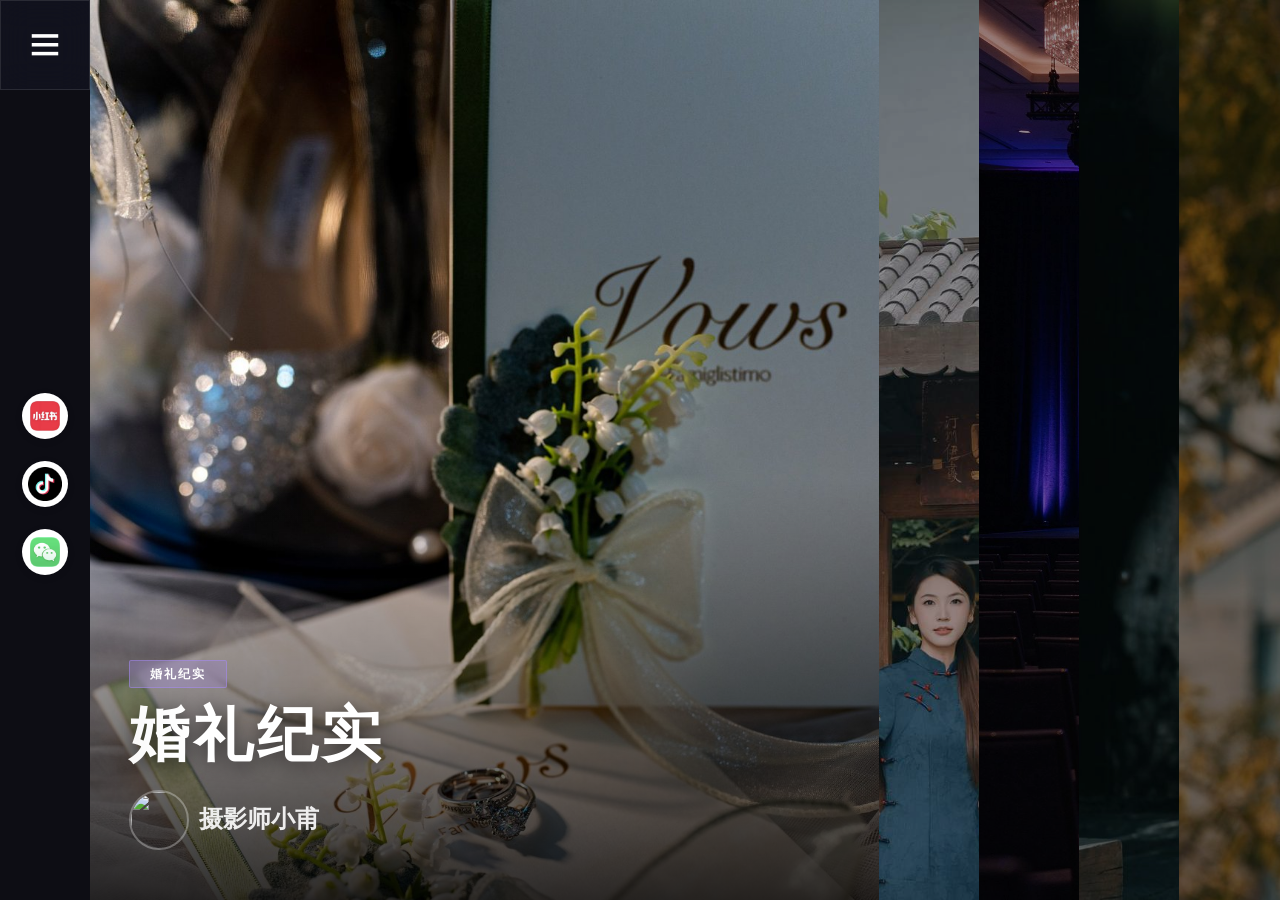
==== index.html @ 0cdf6287 "Add files via upload" ====
<!DOCTYPE html>
<html lang="zxx">
<head>
	<title>摄影师小甫 | 个人摄影作品集</title>
	<meta charset="UTF-8">
	<meta name="description" content="摄影师小甫的个人摄影作品集，专注会议、写真、跟拍、婚礼、亲子摄影。"">
	<meta name="keywords" content="photo, html">
	<meta name="viewport" content="width=device-width, initial-scale=1.0">
	<!-- Stylesheets -->
	<link rel="stylesheet" href="css/bootstrap.min.css"/>
	<link rel="stylesheet" href="css/font-awesome.min.css"/>
	<link rel="stylesheet" href="css/themify-icons.css"/>
	<link rel="stylesheet" href="css/accordion.css"/>
	<link rel="stylesheet" href="css/owl.carousel.min.css"/>

	<!-- Main Stylesheets -->
	<link rel="stylesheet" href="css/style.css"/>


	<!--[if lt IE 9]>
		<script src="https://oss.maxcdn.com/html5shiv/3.7.2/html5shiv.min.js"></script>
		<script src="https://oss.maxcdn.com/respond/1.4.2/respond.min.js"></script>
	<![endif]-->

	<!-- 深色毛玻璃主题 -->
	<style>
		html, body { background: #0d0d14 !important; }
		.hero-section::before {
			content: ''; position: absolute; inset: 0; z-index: 1;
			background: linear-gradient(180deg, rgba(13,13,20,0.3) 0%, rgba(13,13,20,0.55) 100%);
			pointer-events: none;
		}
		.pa-tag {
			background: rgba(167,139,250,0.25) !important;
			backdrop-filter: blur(10px);
			border: 1px solid rgba(167,139,250,0.5) !important;
			color: #fff !important;
			border-radius: 20px;
			padding: 6px 18px;
			letter-spacing: 2px;
		}
		.pa-text h2 { color: #fff !important; text-shadow: 0 4px 20px rgba(0,0,0,0.6); letter-spacing: 4px; }
		.pa-author img { border-radius: 50%; border: 2px solid rgba(255,255,255,0.3); }
		.pa-author h4 { color: rgba(255,255,255,0.9) !important; }
		.menu-switch { background: rgba(20,22,35,0.6) !important; backdrop-filter: blur(16px); border: 1px solid rgba(255,255,255,0.1); }
		.side-menu-wrapper { background: linear-gradient(160deg, rgba(20,22,38,0.95) 0%, rgba(15,15,28,0.98) 100%) !important; }
		.sm-header { background: rgba(255,255,255,0.04); border-bottom: 1px solid rgba(255,255,255,0.08); padding: 24px 30px; }
		.site-logo img { border-radius: 12px; box-shadow: 0 4px 20px rgba(167,139,250,0.3); }
		.menu-close { background: rgba(255,255,255,0.12) !important; color: #fff !important; border-radius: 50%; width: 44px !important; height: 44px !important; padding: 0 !important; display: flex !important; align-items: center !important; justify-content: center !important; line-height: 1 !important; font-size: 20px !important; flex-shrink: 0; } .menu-close i { line-height: 1; margin: 0; padding: 0; display: block; }
		.main-menu { padding: 30px 20px; }
		.main-menu ul li a { color: rgba(255,255,255,0.55) !important; font-size: 18px !important; letter-spacing: 3px; padding: 14px 20px; border-radius: 12px; transition: all 0.3s; display: block; }
		.main-menu ul li a:hover { color: #fff !important; background: rgba(167,139,250,0.12); padding-left: 28px; }
		.main-menu ul li a.active { color: #fff !important; background: linear-gradient(135deg, rgba(167,139,250,0.25), rgba(236,72,153,0.2)); border-left: 3px solid #a78bfa; }
		.sm-footer { background: rgba(255,255,255,0.03); border-top: 1px solid rgba(255,255,255,0.08); padding: 24px 30px; }
		.sm-socail a.cn-social { display: inline-flex; width: 48px; height: 48px; border-radius: 50%; background: rgba(255,255,255,0.08); align-items: center; justify-content: center; margin: 0 6px; transition: all 0.3s; border: 1px solid rgba(255,255,255,0.1); }
		.sm-socail a.cn-social:hover { background: rgba(167,139,250,0.3); transform: translateY(-3px); }
		.sm-socail a.cn-social img { width: 24px; height: 24px; border-radius: 0; }
		.copyright-text p { color: rgba(255,255,255,0.35) !important; font-size: 12px; }
		.copyright-text a { color: rgba(167,139,250,0.7) !important; }
	</style>
</head>
<body>
	<!-- Page Preloder -->
	<div id="preloder">
		<div class="loader"></div>
	</div>

	<!-- Offcanvas Menu Section -->
	<div class="menu-wrapper">
		<div class="menu-switch">
			<i class="ti-menu"></i>
		</div>
		<div class="menu-social-warp">
			<div class="menu-social">
				<a href="https://xhslink.cn/o/7Y6W8kexaiy" target="_blank" rel="noopener" class="cn-social" title="小红书"><img src="img/social/xiaohongshu.png" alt="小红书"></a>
				<a href="https://v.douyin.com/RfxnQZHQFzM/" target="_blank" rel="noopener" class="cn-social" title="抖音"><img src="img/social/douyin.png" alt="抖音"></a>
				<a href="javascript:void(0);" onclick="showWechat()" class="cn-social" title="微信"><img src="img/social/wechat.png" alt="微信"></a>
			</div>
		</div>
	</div>
	<div class="side-menu-wrapper">
		<div class="sm-header">
			<div class="menu-close">
				<i class="ti-arrow-left"></i>
			</div>
			<a href="index.html" class="site-logo"><span style="font-size:22px;font-weight:700;letter-spacing:3px;background:linear-gradient(135deg,#a78bfa,#ec4899);-webkit-background-clip:text;-webkit-text-fill-color:transparent;background-clip:text;">摄影师小甫</span></a>
		</div>
		<nav class="main-menu">
			<ul>
				<li><a href="index.html" class="active">首页</a></li>
				<li><a href="about.html">关于我</a></li>
				<li><a href="gallery.html">作品集</a></li>
				<li><a href="contact.html">联系我</a></li>
			</ul>
		</nav>
		<div class="sm-footer">
			<div class="sm-socail">
				<a href="https://xhslink.cn/o/7Y6W8kexaiy" target="_blank" rel="noopener" class="cn-social" title="小红书"><img src="img/social/xiaohongshu.png" alt="小红书"></a>
				<a href="https://v.douyin.com/RfxnQZHQFzM/" target="_blank" rel="noopener" class="cn-social" title="抖音"><img src="img/social/douyin.png" alt="抖音"></a>
				<a href="javascript:void(0);" onclick="showWechat()" class="cn-social" title="微信"><img src="img/social/wechat.png" alt="微信"></a>
			</div>
			<div class="copyright-text"><p><!-- Link back to Colorlib can't be removed. Template is licensed under CC BY 3.0. -->
  Copyright &copy;<script>document.write(new Date().getFullYear());</script> All rights reserved | This template is made with <i class="ti-heart" aria-hidden="true"></i> by <a href="https://colorlib.com" target="_blank">Colorlib</a>
  <!-- Link back to Colorlib can't be removed. Template is licensed under CC BY 3.0. --></p></div>
		</div>
	</div>
	<!-- Offcanvas Menu Section end -->

	<!-- Hero Section end -->
	<section class="hero-section">
		<div class="pana-accordion" id="accordion">
    		<div class="pana-accordion-wrap">
				<div class="pana-accordion-item set-bg" data-setbg="img/gallery/tlc-1.jpg">
					<div class="pa-text">
						<div class="pa-tag">婚礼纪实</div>
						<h2>婚礼纪实</h2>
						<div class="pa-author">
							<img src="img/gallery/author.jpg" alt="">
							<h4>摄影师小甫</h4>
						</div>
					</div>
				</div>
				<div class="pana-accordion-item set-bg" data-setbg="img/gallery/qp-1.jpg">
					<div class="pa-text">
						<div class="pa-tag">人像写真</div>
						<h2>人像写真</h2>
						<div class="pa-author">
							<img src="img/gallery/author.jpg" alt="">
							<h4>摄影师小甫</h4>
						</div>
					</div>
				</div>
				<div class="pana-accordion-item set-bg" data-setbg="img/gallery/meeting-1.jpg">
					<div class="pa-text">
						<div class="pa-tag">会议活动</div>
						<h2>会议活动</h2>
						<div class="pa-author">
							<img src="img/gallery/author.jpg" alt="">
							<h4>摄影师小甫</h4>
						</div>
					</div>
				</div>
				<div class="pana-accordion-item set-bg" data-setbg="img/gallery/qz-1.jpg">
					<div class="pa-text">
						<div class="pa-tag">亲子时光</div>
						<h2>亲子时光</h2>
						<div class="pa-author">
							<img src="img/gallery/author.jpg" alt="">
							<h4>摄影师小甫</h4>
						</div>
					</div>
				</div>
				<div class="pana-accordion-item set-bg" data-setbg="img/gallery/qj-1.jpg">
					<div class="pa-text">
						<div class="pa-tag">街拍纪实</div>
						<h2>街拍纪实</h2>
						<div class="pa-author">
							<img src="img/gallery/author.jpg" alt="">
							<h4>摄影师小甫</h4>
						</div>
					</div>
				</div>
	    	</div>
		</div>
		<div class="hero-slider-warp">
			<div class="hero-slider owl-carousel">
				<div class="hero-item set-bg" data-setbg="img/gallery/tlc-1.jpg">
					<div class="pa-text">
						<div class="pa-tag">婚礼纪实</div>
						<h2>婚礼纪实</h2>
						<div class="pa-author">
							<img src="img/gallery/author.jpg" alt="">
							<h4>摄影师小甫</h4>
						</div>
					</div>
				</div>
				<div class="hero-item set-bg" data-setbg="img/gallery/qp-1.jpg">
					<div class="pa-text">
						<div class="pa-tag">人像写真</div>
						<h2>人像写真</h2>
						<div class="pa-author">
							<img src="img/gallery/author.jpg" alt="">
							<h4>摄影师小甫</h4>
						</div>
					</div>
				</div>
				<div class="hero-item set-bg" data-setbg="img/gallery/meeting-1.jpg">
					<div class="pa-text">
						<div class="pa-tag">会议活动</div>
						<h2>会议活动</h2>
						<div class="pa-author">
							<img src="img/gallery/author.jpg" alt="">
							<h4>摄影师小甫</h4>
						</div>
					</div>
				</div>
				<div class="hero-item set-bg" data-setbg="img/gallery/qz-1.jpg">
					<div class="pa-text">
						<div class="pa-tag">亲子时光</div>
						<h2>亲子时光</h2>
						<div class="pa-author">
							<img src="img/gallery/author.jpg" alt="">
							<h4>摄影师小甫</h4>
						</div>
					</div>
				</div>
				<div class="hero-item set-bg" data-setbg="img/gallery/qj-1.jpg">
					<div class="pa-text">
						<div class="pa-tag">街拍纪实</div>
						<h2>街拍纪实</h2>
						<div class="pa-author">
							<img src="img/gallery/author.jpg" alt="">
							<h4>摄影师小甫</h4>
						</div>
					</div>
				</div>
			</div>
		</div>
	</section>
	<!-- Hero Section end -->

	<!--====== Javascripts & Jquery ======-->
	<script src="js/vendor/jquery-3.2.1.min.js"></script>
	<script src="js/bootstrap.min.js"></script>
	<script src="js/owl.carousel.min.js"></script>
	<script src="js/imagesloaded.pkgd.min.js"></script>
	<script src="js/isotope.pkgd.min.js"></script>
	<script src="js/jquery.nicescroll.min.js"></script>
	<script src="js/circle-progress.min.js"></script>
	<script src="js/pana-accordion.js"></script>
	<script src="js/main.js"></script>

	
<!-- 微信二维码弹窗 -->
<div class="wechat-modal" id="wechat-modal" onclick="hideWechat()">
	<div class="wechat-modal-box" onclick="event.stopPropagation()">
		<span class="wechat-close" onclick="hideWechat()">&times;</span>
		<img src="img/wechat-qr.jpg" alt="微信二维码">
		<p class="wechat-tip">扫一扫二维码，加我为好友</p>
	</div>
</div>
<script>
function showWechat(){ document.getElementById('wechat-modal').style.display = 'flex'; }
function hideWechat(){ document.getElementById('wechat-modal').style.display = 'none'; }
</script>
</body>
</html>
---- css/themify-icons.css ----
@font-face {
	font-family: 'themify';
	src:url('../fonts/themify.eot?-fvbane');
	src:url('../fonts/themify.eot?#iefix-fvbane') format('embedded-opentype'),
		url('../fonts/themify.woff?-fvbane') format('woff'),
		url('../fonts/themify.ttf?-fvbane') format('truetype'),
		url('../fonts/themify.svg?-fvbane#themify') format('svg');
	font-weight: normal;
	font-style: normal;
}

[class^="ti-"], [class*=" ti-"] {
	font-family: 'themify';
	speak: none;
	font-style: normal;
	font-weight: normal;
	font-variant: normal;
	text-transform: none;
	line-height: 1;

	/* Better Font Rendering =========== */
	-webkit-font-smoothing: antialiased;
	-moz-osx-font-smoothing: grayscale;
}

.ti-wand:before {
	content: "\e600";
}
.ti-volume:before {
	content: "\e601";
}
.ti-user:before {
	content: "\e602";
}
.ti-unlock:before {
	content: "\e603";
}
.ti-unlink:before {
	content: "\e604";
}
.ti-trash:before {
	content: "\e605";
}
.ti-thought:before {
	content: "\e606";
}
.ti-target:before {
	content: "\e607";
}
.ti-tag:before {
	content: "\e608";
}
.ti-tablet:before {
	content: "\e609";
}
.ti-star:before {
	content: "\e60a";
}
.ti-spray:before {
	content: "\e60b";
}
.ti-signal:before {
	content: "\e60c";
}
.ti-shopping-cart:before {
	content: "\e60d";
}
.ti-shopping-cart-full:before {
	content: "\e60e";
}
.ti-settings:before {
	content: "\e60f";
}
.ti-search:before {
	content: "\e610";
}
.ti-zoom-in:before {
	content: "\e611";
}
.ti-zoom-out:before {
	content: "\e612";
}
.ti-cut:before {
	content: "\e613";
}
.ti-ruler:before {
	content: "\e614";
}
.ti-ruler-pencil:before {
	content: "\e615";
}
.ti-ruler-alt:before {
	content: "\e616";
}
.ti-bookmark:before {
	content: "\e617";
}
.ti-bookmark-alt:before {
	content: "\e618";
}
.ti-reload:before {
	content: "\e619";
}
.ti-plus:before {
	content: "\e61a";
}
.ti-pin:before {
	content: "\e61b";
}
.ti-pencil:before {
	content: "\e61c";
}
.ti-pencil-alt:before {
	content: "\e61d";
}
.ti-paint-roller:before {
	content: "\e61e";
}
.ti-paint-bucket:before {
	content: "\e61f";
}
.ti-na:before {
	content: "\e620";
}
.ti-mobile:before {
	content: "\e621";
}
.ti-minus:before {
	content: "\e622";
}
.ti-medall:before {
	content: "\e623";
}
.ti-medall-alt:before {
	content: "\e624";
}
.ti-marker:before {
	content: "\e625";
}
.ti-marker-alt:before {
	content: "\e626";
}
.ti-arrow-up:before {
	content: "\e627";
}
.ti-arrow-right:before {
	content: "\e628";
}
.ti-arrow-left:before {
	content: "\e629";
}
.ti-arrow-down:before {
	content: "\e62a";
}
.ti-lock:before {
	content: "\e62b";
}
.ti-location-arrow:before {
	content: "\e62c";
}
.ti-link:before {
	content: "\e62d";
}
.ti-layout:before {
	content: "\e62e";
}
.ti-layers:before {
	content: "\e62f";
}
.ti-layers-alt:before {
	content: "\e630";
}
.ti-key:before {
	content: "\e631";
}
.ti-import:before {
	content: "\e632";
}
.ti-image:before {
	content: "\e633";
}
.ti-heart:before {
	content: "\e634";
}
.ti-heart-broken:before {
	content: "\e635";
}
.ti-hand-stop:before {
	content: "\e636";
}
.ti-hand-open:before {
	content: "\e637";
}
.ti-hand-drag:before {
	content: "\e638";
}
.ti-folder:before {
	content: "\e639";
}
.ti-flag:before {
	content: "\e63a";
}
.ti-flag-alt:before {
	content: "\e63b";
}
.ti-flag-alt-2:before {
	content: "\e63c";
}
.ti-eye:before {
	content: "\e63d";
}
.ti-export:before {
	content: "\e63e";
}
.ti-exchange-vertical:before {
	content: "\e63f";
}
.ti-desktop:before {
	content: "\e640";
}
.ti-cup:before {
	content: "\e641";
}
.ti-crown:before {
	content: "\e642";
}
.ti-comments:before {
	content: "\e643";
}
.ti-comment:before {
	content: "\e644";
}
.ti-comment-alt:before {
	content: "\e645";
}
.ti-close:before {
	content: "\e646";
}
.ti-clip:before {
	content: "\e647";
}
.ti-angle-up:before {
	content: "\e648";
}
.ti-angle-right:before {
	content: "\e649";
}
.ti-angle-left:before {
	content: "\e64a";
}
.ti-angle-down:before {
	content: "\e64b";
}
.ti-check:before {
	content: "\e64c";
}
.ti-check-box:before {
	content: "\e64d";
}
.ti-camera:before {
	content: "\e64e";
}
.ti-announcement:before {
	content: "\e64f";
}
.ti-brush:before {
	content: "\e650";
}
.ti-briefcase:before {
	content: "\e651";
}
.ti-bolt:before {
	content: "\e652";
}
.ti-bolt-alt:before {
	content: "\e653";
}
.ti-blackboard:before {
	content: "\e654";
}
.ti-bag:before {
	content: "\e655";
}
.ti-move:before {
	content: "\e656";
}
.ti-arrows-vertical:before {
	content: "\e657";
}
.ti-arrows-horizontal:before {
	content: "\e658";
}
.ti-fullscreen:before {
	content: "\e659";
}
.ti-arrow-top-right:before {
	content: "\e65a";
}
.ti-arrow-top-left:before {
	content: "\e65b";
}
.ti-arrow-circle-up:before {
	content: "\e65c";
}
.ti-arrow-circle-right:before {
	content: "\e65d";
}
.ti-arrow-circle-left:before {
	content: "\e65e";
}
.ti-arrow-circle-down:before {
	content: "\e65f";
}
.ti-angle-double-up:before {
	content: "\e660";
}
.ti-angle-double-right:before {
	content: "\e661";
}
.ti-angle-double-left:before {
	content: "\e662";
}
.ti-angle-double-down:before {
	content: "\e663";
}
.ti-zip:before {
	content: "\e664";
}
.ti-world:before {
	content: "\e665";
}
.ti-wheelchair:before {
	content: "\e666";
}
.ti-view-list:before {
	content: "\e667";
}
.ti-view-list-alt:before {
	content: "\e668";
}
.ti-view-grid:before {
	content: "\e669";
}
.ti-uppercase:before {
	content: "\e66a";
}
.ti-upload:before {
	content: "\e66b";
}
.ti-underline:before {
	content: "\e66c";
}
.ti-truck:before {
	content: "\e66d";
}
.ti-timer:before {
	content: "\e66e";
}
.ti-ticket:before {
	content: "\e66f";
}
.ti-thumb-up:before {
	content: "\e670";
}
.ti-thumb-down:before {
	content: "\e671";
}
.ti-text:before {
	content: "\e672";
}
.ti-stats-up:before {
	content: "\e673";
}
.ti-stats-down:before {
	content: "\e674";
}
.ti-split-v:before {
	content: "\e675";
}
.ti-split-h:before {
	content: "\e676";
}
.ti-smallcap:before {
	content: "\e677";
}
.ti-shine:before {
	content: "\e678";
}
.ti-shift-right:before {
	content: "\e679";
}
.ti-shift-left:before {
	content: "\e67a";
}
.ti-shield:before {
	content: "\e67b";
}
.ti-notepad:before {
	content: "\e67c";
}
.ti-server:before {
	content: "\e67d";
}
.ti-quote-right:before {
	content: "\e67e";
}
.ti-quote-left:before {
	content: "\e67f";
}
.ti-pulse:before {
	content: "\e680";
}
.ti-printer:before {
	content: "\e681";
}
.ti-power-off:before {
	content: "\e682";
}
.ti-plug:before {
	content: "\e683";
}
.ti-pie-chart:before {
	content: "\e684";
}
.ti-paragraph:before {
	content: "\e685";
}
.ti-panel:before {
	content: "\e686";
}
.ti-package:before {
	content: "\e687";
}
.ti-music:before {
	content: "\e688";
}
.ti-music-alt:before {
	content: "\e689";
}
.ti-mouse:before {
	content: "\e68a";
}
.ti-mouse-alt:before {
	content: "\e68b";
}
.ti-money:before {
	content: "\e68c";
}
.ti-microphone:before {
	content: "\e68d";
}
.ti-menu:before {
	content: "\e68e";
}
.ti-menu-alt:before {
	content: "\e68f";
}
.ti-map:before {
	content: "\e690";
}
.ti-map-alt:before {
	content: "\e691";
}
.ti-loop:before {
	content: "\e692";
}
.ti-location-pin:before {
	content: "\e693";
}
.ti-list:before {
	content: "\e694";
}
.ti-light-bulb:before {
	content: "\e695";
}
.ti-Italic:before {
	content: "\e696";
}
.ti-info:before {
	content: "\e697";
}
.ti-infinite:before {
	content: "\e698";
}
.ti-id-badge:before {
	content: "\e699";
}
.ti-hummer:before {
	content: "\e69a";
}
.ti-home:before {
	content: "\e69b";
}
.ti-help:before {
	content: "\e69c";
}
.ti-headphone:before {
	content: "\e69d";
}
.ti-harddrives:before {
	content: "\e69e";
}
.ti-harddrive:before {
	content: "\e69f";
}
.ti-gift:before {
	content: "\e6a0";
}
.ti-game:before {
	content: "\e6a1";
}
.ti-filter:before {
	content: "\e6a2";
}
.ti-files:before {
	content: "\e6a3";
}
.ti-file:before {
	content: "\e6a4";
}
.ti-eraser:before {
	content: "\e6a5";
}
.ti-envelope:before {
	content: "\e6a6";
}
.ti-download:before {
	content: "\e6a7";
}
.ti-direction:before {
	content: "\e6a8";
}
.ti-direction-alt:before {
	content: "\e6a9";
}
.ti-dashboard:before {
	content: "\e6aa";
}
.ti-control-stop:before {
	content: "\e6ab";
}
.ti-control-shuffle:before {
	content: "\e6ac";
}
.ti-control-play:before {
	content: "\e6ad";
}
.ti-control-pause:before {
	content: "\e6ae";
}
.ti-control-forward:before {
	content: "\e6af";
}
.ti-control-backward:before {
	content: "\e6b0";
}
.ti-cloud:before {
	content: "\e6b1";
}
.ti-cloud-up:before {
	content: "\e6b2";
}
.ti-cloud-down:before {
	content: "\e6b3";
}
.ti-clipboard:before {
	content: "\e6b4";
}
.ti-car:before {
	content: "\e6b5";
}
.ti-calendar:before {
	content: "\e6b6";
}
.ti-book:before {
	content: "\e6b7";
}
.ti-bell:before {
	content: "\e6b8";
}
.ti-basketball:before {
	content: "\e6b9";
}
.ti-bar-chart:before {
	content: "\e6ba";
}
.ti-bar-chart-alt:before {
	content: "\e6bb";
}
.ti-back-right:before {
	content: "\e6bc";
}
.ti-back-left:before {
	content: "\e6bd";
}
.ti-arrows-corner:before {
	content: "\e6be";
}
.ti-archive:before {
	content: "\e6bf";
}
.ti-anchor:before {
	content: "\e6c0";
}
.ti-align-right:before {
	content: "\e6c1";
}
.ti-align-left:before {
	content: "\e6c2";
}
.ti-align-justify:before {
	content: "\e6c3";
}
.ti-align-center:before {
	content: "\e6c4";
}
.ti-alert:before {
	content: "\e6c5";
}
.ti-alarm-clock:before {
	content: "\e6c6";
}
.ti-agenda:before {
	content: "\e6c7";
}
.ti-write:before {
	content: "\e6c8";
}
.ti-window:before {
	content: "\e6c9";
}
.ti-widgetized:before {
	content: "\e6ca";
}
.ti-widget:before {
	content: "\e6cb";
}
.ti-widget-alt:before {
	content: "\e6cc";
}
.ti-wallet:before {
	content: "\e6cd";
}
.ti-video-clapper:before {
	content: "\e6ce";
}
.ti-video-camera:before {
	content: "\e6cf";
}
.ti-vector:before {
	content: "\e6d0";
}
.ti-themify-logo:before {
	content: "\e6d1";
}
.ti-themify-favicon:before {
	content: "\e6d2";
}
.ti-themify-favicon-alt:before {
	content: "\e6d3";
}
.ti-support:before {
	content: "\e6d4";
}
.ti-stamp:before {
	content: "\e6d5";
}
.ti-split-v-alt:before {
	content: "\e6d6";
}
.ti-slice:before {
	content: "\e6d7";
}
.ti-shortcode:before {
	content: "\e6d8";
}
.ti-shift-right-alt:before {
	content: "\e6d9";
}
.ti-shift-left-alt:before {
	content: "\e6da";
}
.ti-ruler-alt-2:before {
	content: "\e6db";
}
.ti-receipt:before {
	content: "\e6dc";
}
.ti-pin2:before {
	content: "\e6dd";
}
.ti-pin-alt:before {
	content: "\e6de";
}
.ti-pencil-alt2:before {
	content: "\e6df";
}
.ti-palette:before {
	content: "\e6e0";
}
.ti-more:before {
	content: "\e6e1";
}
.ti-more-alt:before {
	content: "\e6e2";
}
.ti-microphone-alt:before {
	content: "\e6e3";
}
.ti-magnet:before {
	content: "\e6e4";
}
.ti-line-double:before {
	content: "\e6e5";
}
.ti-line-dotted:before {
	content: "\e6e6";
}
.ti-line-dashed:before {
	content: "\e6e7";
}
.ti-layout-width-full:before {
	content: "\e6e8";
}
.ti-layout-width-default:before {
	content: "\e6e9";
}
.ti-layout-width-default-alt:before {
	content: "\e6ea";
}
.ti-layout-tab:before {
	content: "\e6eb";
}
.ti-layout-tab-window:before {
	content: "\e6ec";
}
.ti-layout-tab-v:before {
	content: "\e6ed";
}
.ti-layout-tab-min:before {
	content: "\e6ee";
}
.ti-layout-slider:before {
	content: "\e6ef";
}
.ti-layout-slider-alt:before {
	content: "\e6f0";
}
.ti-layout-sidebar-right:before {
	content: "\e6f1";
}
.ti-layout-sidebar-none:before {
	content: "\e6f2";
}
.ti-layout-sidebar-left:before {
	content: "\e6f3";
}
.ti-layout-placeholder:before {
	content: "\e6f4";
}
.ti-layout-menu:before {
	content: "\e6f5";
}
.ti-layout-menu-v:before {
	content: "\e6f6";
}
.ti-layout-menu-separated:before {
	content: "\e6f7";
}
.ti-layout-menu-full:before {
	content: "\e6f8";
}
.ti-layout-media-right-alt:before {
	content: "\e6f9";
}
.ti-layout-media-right:before {
	content: "\e6fa";
}
.ti-layout-media-overlay:before {
	content: "\e6fb";
}
.ti-layout-media-overlay-alt:before {
	content: "\e6fc";
}
.ti-layout-media-overlay-alt-2:before {
	content: "\e6fd";
}
.ti-layout-media-left-alt:before {
	content: "\e6fe";
}
.ti-layout-media-left:before {
	content: "\e6ff";
}
.ti-layout-media-center-alt:before {
	content: "\e700";
}
.ti-layout-media-center:before {
	content: "\e701";
}
.ti-layout-list-thumb:before {
	content: "\e702";
}
.ti-layout-list-thumb-alt:before {
	content: "\e703";
}
.ti-layout-list-post:before {
	content: "\e704";
}
.ti-layout-list-large-image:before {
	content: "\e705";
}
.ti-layout-line-solid:before {
	content: "\e706";
}
.ti-layout-grid4:before {
	content: "\e707";
}
.ti-layout-grid3:before {
	content: "\e708";
}
.ti-layout-grid2:before {
	content: "\e709";
}
.ti-layout-grid2-thumb:before {
	content: "\e70a";
}
.ti-layout-cta-right:before {
	content: "\e70b";
}
.ti-layout-cta-left:before {
	content: "\e70c";
}
.ti-layout-cta-center:before {
	content: "\e70d";
}
.ti-layout-cta-btn-right:before {
	content: "\e70e";
}
.ti-layout-cta-btn-left:before {
	content: "\e70f";
}
.ti-layout-column4:before {
	content: "\e710";
}
.ti-layout-column3:before {
	content: "\e711";
}
.ti-layout-column2:before {
	content: "\e712";
}
.ti-layout-accordion-separated:before {
	content: "\e713";
}
.ti-layout-accordion-merged:before {
	content: "\e714";
}
.ti-layout-accordion-list:before {
	content: "\e715";
}
.ti-ink-pen:before {
	content: "\e716";
}
.ti-info-alt:before {
	content: "\e717";
}
.ti-help-alt:before {
	content: "\e718";
}
.ti-headphone-alt:before {
	content: "\e719";
}
.ti-hand-point-up:before {
	content: "\e71a";
}
.ti-hand-point-right:before {
	content: "\e71b";
}
.ti-hand-point-left:before {
	content: "\e71c";
}
.ti-hand-point-down:before {
	content: "\e71d";
}
.ti-gallery:before {
	content: "\e71e";
}
.ti-face-smile:before {
	content: "\e71f";
}
.ti-face-sad:before {
	content: "\e720";
}
.ti-credit-card:before {
	content: "\e721";
}
.ti-control-skip-forward:before {
	content: "\e722";
}
.ti-control-skip-backward:before {
	content: "\e723";
}
.ti-control-record:before {
	content: "\e724";
}
.ti-control-eject:before {
	content: "\e725";
}
.ti-comments-smiley:before {
	content: "\e726";
}
.ti-brush-alt:before {
	content: "\e727";
}
.ti-youtube:before {
	content: "\e728";
}
.ti-vimeo:before {
	content: "\e729";
}
.ti-twitter:before {
	content: "\e72a";
}
.ti-time:before {
	content: "\e72b";
}
.ti-tumblr:before {
	content: "\e72c";
}
.ti-skype:before {
	content: "\e72d";
}
.ti-share:before {
	content: "\e72e";
}
.ti-share-alt:before {
	content: "\e72f";
}
.ti-rocket:before {
	content: "\e730";
}
.ti-pinterest:before {
	content: "\e731";
}
.ti-new-window:before {
	content: "\e732";
}
.ti-microsoft:before {
	content: "\e733";
}
.ti-list-ol:before {
	content: "\e734";
}
.ti-linkedin:before {
	content: "\e735";
}
.ti-layout-sidebar-2:before {
	content: "\e736";
}
.ti-layout-grid4-alt:before {
	content: "\e737";
}
.ti-layout-grid3-alt:before {
	content: "\e738";
}
.ti-layout-grid2-alt:before {
	content: "\e739";
}
.ti-layout-column4-alt:before {
	content: "\e73a";
}
.ti-layout-column3-alt:before {
	content: "\e73b";
}
.ti-layout-column2-alt:before {
	content: "\e73c";
}
.ti-instagram:before {
	content: "\e73d";
}
.ti-google:before {
	content: "\e73e";
}
.ti-github:before {
	content: "\e73f";
}
.ti-flickr:before {
	content: "\e740";
}
.ti-facebook:before {
	content: "\e741";
}
.ti-dropbox:before {
	content: "\e742";
}
.ti-dribbble:before {
	content: "\e743";
}
.ti-apple:before {
	content: "\e744";
}
.ti-android:before {
	content: "\e745";
}
.ti-save:before {
	content: "\e746";
}
.ti-save-alt:before {
	content: "\e747";
}
.ti-yahoo:before {
	content: "\e748";
}
.ti-wordpress:before {
	content: "\e749";
}
.ti-vimeo-alt:before {
	content: "\e74a";
}
.ti-twitter-alt:before {
	content: "\e74b";
}
.ti-tumblr-alt:before {
	content: "\e74c";
}
.ti-trello:before {
	content: "\e74d";
}
.ti-stack-overflow:before {
	content: "\e74e";
}
.ti-soundcloud:before {
	content: "\e74f";
}
.ti-sharethis:before {
	content: "\e750";
}
.ti-sharethis-alt:before {
	content: "\e751";
}
.ti-reddit:before {
	content: "\e752";
}
.ti-pinterest-alt:before {
	content: "\e753";
}
.ti-microsoft-alt:before {
	content: "\e754";
}
.ti-linux:before {
	content: "\e755";
}
.ti-jsfiddle:before {
	content: "\e756";
}
.ti-joomla:before {
	content: "\e757";
}
.ti-html5:before {
	content: "\e758";
}
.ti-flickr-alt:before {
	content: "\e759";
}
.ti-email:before {
	content: "\e75a";
}
.ti-drupal:before {
	content: "\e75b";
}
.ti-dropbox-alt:before {
	content: "\e75c";
}
.ti-css3:before {
	content: "\e75d";
}
.ti-rss:before {
	content: "\e75e";
}
.ti-rss-alt:before {
	content: "\e75f";
}
---- css/accordion.css ----
.pana-accordion {
	width: 100%;
	height: 100%;
	margin: 0 auto;
	position: relative;
	overflow: hidden
}

.pana-accordion .pana-accordion-wrap {
	margin-left: -1px;
	position: relative;
	width: 300%
}

.pana-accordion .pana-accordion-wrap .pana-accordion-item {
	width: 100%;
	height: 200px;
	overflow: hidden;
	float: left;
	position: absolute;
	left: 0;
	top: 0;
	background-position: top left -200px;
	transition: background-position 0.4s;
	
}
.pana-accordion .pana-accordion-wrap .pana-accordion-item.active {
	background-position: top center;
}

.pana-accordion .pana-accordion-wrap .pana-accordion-item .pana-accordion-mask {
	width: 100%;
	height: 100%;
	left: 0;
	top: 0;
	position: absolute;
	z-index: 10;
	background-color: #000;
	filter: alpha(opacity=40);
	-ms-filter: "progid:DXImageTransform.Microsoft.Alpha(Opacity=40)";
	-webkit-opacity: 0.4;
	-khtml-opacity: 0.4;
	-moz-opacity: 0.4;
	-ms-opacity: 0.4;
	-o-opacity: 0.4;
	opacity: 0.4
}

.pana-accordion .pana-accordion-wrap .pana-accordion-item.active .pana-accordion-mask {
	display: none
}
---- css/style.css ----
/* =================================
------------------------------------
  Tulen | Photography HTML Template
  Version: 1.0
 ------------------------------------
 ====================================*/

/*----------------------------------------*/
/* Template default CSS
/*----------------------------------------*/

@import url("https://fonts.googleapis.com/css?family=Montserrat:400,400i,500,500i,600,600i,700,700i&display=swap");


html,
body {
	height: 100%;
	font-family: "Montserrat", sans-serif;
	-webkit-font-smoothing: antialiased;
}

body {
	padding-left: 90px;
}

@media (max-width: 420px) {
	body {
		padding-left: 60px;
	}
}

h1,
h2,
h3,
h4,
h5,
h6 {
	margin: 0;
	color: #252525;
	font-weight: 600;
}

h1 {
	font-size: 70px;
}

h2 {
	font-size: 36px;
}

h3 {
	font-size: 30px;
}

h4 {
	font-size: 24px;
}

h5 {
	font-size: 18px;
}

h6 {
	font-size: 16px;
}

p {
	font-size: 15px;
	color: #636363;
	line-height: 1.8;
}

img {
	max-width: 100%;
}

input:focus,
select:focus,
button:focus,
textarea:focus {
	outline: none;
}

a:hover,
a:focus {
	text-decoration: none;
	outline: none;
}

ul,
ol {
	padding: 0;
	margin: 0;
}

@media (min-width: 1200px) {
	.container {
		max-width: 1200px;
	}
}

/*---------------------
   Helper CSS
 -----------------------*/

.section-title {
	text-align: center;
	margin-bottom: 55px;
}

.section-title img {
	margin-bottom: 15px;
}

.section-title h2 {
	font-weight: 400;
	font-size: 38px;
	text-transform: uppercase;
}

.section-title p {
	padding-top: 15px;
	margin-bottom: 0;
}

.set-bg {
	background-repeat: no-repeat;
	background-size: cover;
	background-position: top center;
}

.spad {
	padding-top: 110px;
	padding-bottom: 105px;
}

.text-white h1,
.text-white h2,
.text-white h3,
.text-white h4,
.text-white h5,
.text-white h6,
.text-white p,
.text-white span,
.text-white li,
.text-white a {
	color: #fff;
}

/*---------------------
  Commom elements
-----------------------*/

.site-btn {
	display: inline-block;
	font-size: 16px;
	padding: 17px 25px;
	min-width: 170px;
	color: #fff;
	background: #2916e0;
	line-height: 1;
	letter-spacing: 1px;
	text-transform: uppercase;
	text-align: center;
	font-weight: 500;
	border: none;
	border-radius: 2px;
}

.site-btn i {
	font-size: 24px;
	position: relative;
	top: 5px;
	margin-left: 4px;
}

.site-btn:hover {
	color: #fff;
}

/* Preloder */

#preloder {
	position: fixed;
	width: 100%;
	height: 100%;
	top: 0;
	left: 0;
	z-index: 999999;
	background: #000;
}

.loader {
	width: 40px;
	height: 40px;
	position: absolute;
	top: 50%;
	left: 50%;
	margin-top: -13px;
	margin-left: -13px;
	border-radius: 60px;
	animation: loader 0.8s linear infinite;
	-webkit-animation: loader 0.8s linear infinite;
}

@keyframes loader {
	0% {
		-webkit-transform: rotate(0deg);
		transform: rotate(0deg);
		border: 4px solid #f44336;
		border-left-color: transparent;
	}
	50% {
		-webkit-transform: rotate(180deg);
		transform: rotate(180deg);
		border: 4px solid #673ab7;
		border-left-color: transparent;
	}
	100% {
		-webkit-transform: rotate(360deg);
		transform: rotate(360deg);
		border: 4px solid #f44336;
		border-left-color: transparent;
	}
}

@-webkit-keyframes loader {
	0% {
		-webkit-transform: rotate(0deg);
		border: 4px solid #f44336;
		border-left-color: transparent;
	}
	50% {
		-webkit-transform: rotate(180deg);
		border: 4px solid #673ab7;
		border-left-color: transparent;
	}
	100% {
		-webkit-transform: rotate(360deg);
		border: 4px solid #f44336;
		border-left-color: transparent;
	}
}

.menu-wrapper {
	position: fixed;
	width: 90px;
	height: 100%;
	left: 0;
	top: 0;
	-webkit-box-shadow: 14px 0px 103px rgba(0, 0, 0, 0.08);
	box-shadow: 14px 0px 103px rgba(0, 0, 0, 0.08);
	z-index: 999;
	-webkit-transition: 0.4s;
	-o-transition: 0.4s;
	transition: 0.4s;
}

@media (max-width: 420px) {
	.menu-wrapper {
		width: 60px;
	}
}

.menu-wrapper.hide-left {
	opacity: 0;
	left: -90px;
}

.menu-switch {
	width: 100%;
	height: 90px;
	padding-top: 23px;
	font-size: 30px;
	text-align: center;
	color: #fff;
	background: #0f0f0f;
	cursor: pointer;
}

.menu-social-warp {
	height: calc(100% - 90px);
	display: -webkit-box;
	display: -ms-flexbox;
	display: flex;
	-moz-justify-content: center;
	-ms-justify-content: center;
	-webkit-box-pack: center;
	justify-content: center;
	-ms-flex-pack: center;
	-moz-align-items: center;
	-ms-align-items: center;
	-webkit-box-align: center;
	-ms-flex-align: center;
	align-items: center;
}

.menu-social a {
	display: block;
	font-size: 18px;
	color: #252525;
	margin-bottom: 50px;
}

.menu-social a:last-child {
	margin-bottom: 0;
}

@media (max-width: 576px) {
	.menu-social a {
		margin-bottom: 30px;
	}
}

.side-menu-wrapper {
	position: fixed;
	width: 270px;
	height: 100%;
	left: -280px;
	top: 0;
	overflow-y: auto;
	-webkit-box-shadow: 14px 0px 103px rgba(0, 0, 0, 0.08);
	box-shadow: 14px 0px 103px rgba(0, 0, 0, 0.08);
	background-color: #fff;
	z-index: 9999;
	opacity: 0;
	filter: alpha(opacity=0);
	-webkit-transition: 0.3s;
	-o-transition: 0.3s;
	transition: 0.3s;
}

@media (max-width: 420px) {
	.side-menu-wrapper {
		width: 100%;
		left: -100%;
	}
}

.side-menu-wrapper.active {
	left: 0;
	opacity: 1;
	filter: alpha(opacity=100);
}

.side-menu-wrapper .sm-header {
	display: -webkit-box;
	display: -ms-flexbox;
	display: flex;
}

.menu-close {
	width: 90px;
	height: 90px;
	padding-top: 23px;
	font-size: 30px;
	text-align: center;
	color: #fff;
	background: #0f0f0f;
	cursor: pointer;
}

.site-logo {
	background: #2916e0;
	width: calc(100% - 90px);
	display: -webkit-box;
	display: -ms-flexbox;
	display: flex;
	-moz-justify-content: center;
	-ms-justify-content: center;
	-webkit-box-pack: center;
	justify-content: center;
	-ms-flex-pack: center;
	-moz-align-items: center;
	-ms-align-items: center;
	-webkit-box-align: center;
	-ms-flex-align: center;
	align-items: center;
}

.main-menu {
	height: calc(100% - 160px);
	display: -webkit-box;
	display: -ms-flexbox;
	display: flex;
	-moz-justify-content: center;
	-ms-justify-content: center;
	-webkit-box-pack: center;
	justify-content: center;
	-ms-flex-pack: center;
	-moz-align-items: center;
	-ms-align-items: center;
	-webkit-box-align: center;
	-ms-flex-align: center;
	align-items: center;
}

.main-menu ul {
	list-style: none;
	text-align: center;
}

.main-menu ul li {
	display: block;
	margin-bottom: 20px;
}

@media (max-height: 500px),
(max-width: 576px) {
	.main-menu ul li {
		margin-bottom: 5px;
	}
}

.main-menu ul li a {
	display: block;
	font-size: 30px;
	font-weight: 600;
	color: #b2b2b2;
	-webkit-transition: 0.3s;
	-o-transition: 0.3s;
	transition: 0.3s;
}

@media (max-height: 500px),
(max-width: 576px) {
	.main-menu ul li a {
		font-size: 20px;
	}
}

.main-menu ul li a:hover,
.main-menu ul li a.active {
	color: #2916e0;
}

.sm-footer {
	position: absolute;
	left: 0;
	bottom: 0;
	width: 100%;
	text-align: center;
	padding: 0 15px;
}

@media (max-height: 500px) {
	.sm-footer {
		position: relative;
		padding-top: 30px;
	}
}

.sm-footer .sm-socail a {
	display: inline-block;
	font-size: 18px;
	color: #b2b2b2;
	margin-right: 30px;
	margin-bottom: 10px;
}

.sm-footer .sm-socail a:last-child {
	margin-right: 0;
}

.copyright-text {
	font-size: 16px;
	font-weight: 500;
	color: #b2b2b2;
	padding-bottom: 40px;
}

@media (max-width: 420px) {
	.copyright-text {
		padding-bottom: 15px;
	}
}

.copyright-text i {
	color: #e21010;
}

.copyright-text a {
	color: #b2b2b2;
}

.copyright-text a:hover {
	color: #2916e0;
}

/*---------------------
   Hero section
 -----------------------*/

.hero-section {
	height: 100%;
}

@media only screen and (min-width: 576px) and (max-width: 767px),
(max-width: 576px) {
	.pana-accordion {
		display: none;
	}
}

.pana-accordion-item,
.hero-item {
	display: -webkit-box;
	display: -ms-flexbox;
	display: flex;
	-webkit-box-align: end;
	-ms-flex-align: end;
	align-items: flex-end;
	position: relative;
}

.pana-accordion-item .pa-text,
.hero-item .pa-text {
	padding-left: 40px;
	padding-bottom: 50px;
	position: relative;
	z-index: 5;
	opacity: 0;
	top: -50px;
}

.pana-accordion-item .pa-text .pa-tag,
.hero-item .pa-text .pa-tag {
	display: inline-block;
	padding: 4px 20px;
	margin-bottom: 10px;
	font-size: 12px;
	color: #2916e0;
	text-transform: uppercase;
	font-weight: 600;
	border-radius: 2px;
	background: #fff;
}

.pana-accordion-item .pa-text h2,
.hero-item .pa-text h2 {
	font-size: 60px;
	font-weight: 700;
	color: #fff;
	margin-bottom: 20px;
}

@media only screen and (min-width: 576px) and (max-width: 767px),
only screen and (min-width: 768px) and (max-width: 991px) {
	.pana-accordion-item .pa-text h2,
	.hero-item .pa-text h2 {
		font-size: 48px;
	}
}

@media (max-width: 576px) {
	.pana-accordion-item .pa-text h2,
	.hero-item .pa-text h2 {
		font-size: 36px;
	}
}

@media (max-width: 420px) {
	.pana-accordion-item .pa-text h2,
	.hero-item .pa-text h2 {
		font-size: 24px;
	}
}

.pana-accordion-item .pa-text h4,
.hero-item .pa-text h4 {
	font-weight: 600;
	color: #fff;
	padding-top: 15px;
}

@media (max-width: 420px) {
	.pana-accordion-item .pa-text h4,
	.hero-item .pa-text h4 {
		font-size: 16px;
	}
}

.pana-accordion-item .pa-text .pa-author,
.hero-item .pa-text .pa-author {
	overflow: hidden;
}

.pana-accordion-item .pa-text .pa-author img,
.hero-item .pa-text .pa-author img {
	width: 60px;
	height: 60px;
	float: left;
	border-radius: 50%;
	margin-right: 10px;
}

.pana-accordion-item.active .pa-text,
.hero-item.active .pa-text {
	opacity: 1;
	top: 0;
	-webkit-transition: all 0.4s ease 0.4s;
	-o-transition: all 0.4s ease 0.4s;
	transition: all 0.4s ease 0.4s;
}

.pana-accordion-item.active:after,
.hero-item.active:after {
	content: "";
	position: absolute;
	width: 100%;
	height: 50%;
	left: 0;
	bottom: 0;
	background: black;
	background: -webkit-gradient(linear, left bottom, left top, from(rgba(0, 0, 0, 0.8211659664)), color-stop(94%, rgba(0, 0, 0, 0)));
	background: -o-linear-gradient(bottom, rgba(0, 0, 0, 0.8211659664) 0%, rgba(0, 0, 0, 0) 94%);
	background: linear-gradient(0deg, rgba(0, 0, 0, 0.8211659664) 0%, rgba(0, 0, 0, 0) 94%);
	filter: progid:DXImageTransform.Microsoft.gradient(startColorstr="#000000", endColorstr="#000000", GradientType=1);
}

.hero-slider-warp {
	height: 100%;
	display: none;
}

@media only screen and (min-width: 576px) and (max-width: 767px),
(max-width: 576px) {
	.hero-slider-warp {
		display: block;
	}
}

.hero-slider {
	height: 100%;
}

.hero-slider .owl-stage-outer,
.hero-slider .owl-stage,
.hero-slider .owl-item,
.hero-slider .pana-accordion-item,
.hero-slider .hero-item {
	height: 100%;
}

.hero-item {
	position: relative;
	display: -webkit-box;
	display: -ms-flexbox;
	display: flex;
	-webkit-box-align: center;
	-ms-flex-align: center;
	align-items: center;
	-webkit-box-pack: center;
	-ms-flex-pack: center;
	justify-content: center;
	text-align: center;
	padding: 0 15px;
}

.hero-item .pa-text {
	padding-left: 0;
	padding-bottom: 0;
}

.hero-item .pa-text h4 {
	display: inline-block;
}

.hero-item .pa-text .pa-author img {
	float: none;
	display: inline-block;
}

.owl-item.active .hero-item .pa-text {
	opacity: 1;
	top: 0;
	-webkit-transition: all 0.4s ease 0.4s;
	-o-transition: all 0.4s ease 0.4s;
	transition: all 0.4s ease 0.4s;
}

.owl-item.active .hero-item:after {
	content: "";
	position: absolute;
	width: 100%;
	height: 100%;
	left: 0;
	bottom: 0;
	background: #000000;
	opacity: 0.5;
}

/*------------------
   About page
 ------------------*/

.about-section {
	height: 100%;
}

.about-section .about-warp {
	height: 100%;
	display: -ms-flexbox;
	display: -webkit-box;
	display: flex;
	-ms-flex-wrap: wrap;
	flex-wrap: wrap;
}

@media only screen and (min-width: 992px) and (max-width: 1200px),
only screen and (min-width: 768px) and (max-width: 991px),
only screen and (min-width: 576px) and (max-width: 767px),
(max-width: 576px) {
	.about-section .about-warp {
		display: block;
	}
}

.about-section .about-left {
	background: #2916e0;
	-ms-flex: 0 0 47%;
	-webkit-box-flex: 0;
	flex: 0 0 47%;
	max-width: 47%;
	padding: 0 15px;
}

@media only screen and (min-width: 992px) and (max-width: 1200px),
only screen and (min-width: 768px) and (max-width: 991px),
only screen and (min-width: 576px) and (max-width: 767px),
(max-width: 576px) {
	.about-section .about-left {
		max-width: 100%;
	}
}

.about-section .about-right {
	-ms-flex: 0 0 53%;
	-webkit-box-flex: 0;
	flex: 0 0 53%;
	max-width: 53%;
	padding: 0 15px;
}

@media only screen and (min-width: 992px) and (max-width: 1200px),
only screen and (min-width: 768px) and (max-width: 991px),
only screen and (min-width: 576px) and (max-width: 767px),
(max-width: 576px) {
	.about-section .about-right {
		max-width: 100%;
	}
}

.about-img {
	text-align: center;
	background-image: url("../img/about-bg.png");
	background-repeat: no-repeat;
	background-size: inherit;
	background-position: center center;
}

@media only screen and (min-width: 576px) and (max-width: 767px) {
	.about-img {
		background-size: 300px;
	}
}

@media (max-width: 576px) {
	.about-img {
		background-size: 250px;
	}
}

.about-img img {
	width: 515px;
	height: 515px;
	border-radius: 50%;
	margin: 82px auto 50px;
}

@media only screen and (min-width: 576px) and (max-width: 767px) {
	.about-img img {
		width: 250px;
		height: 250px;
	}
}

@media (max-width: 576px) {
	.about-img img {
		width: 180px;
		height: 180px;
	}
}

.profile-text {
	max-width: 550px;
	margin: 0 auto;
	padding-bottom: 40px;
}

.profile-text h2 {
	font-weight: 500;
}

.profile-text p {
	padding-top: 20px;
	margin-bottom: 30px;
}

.profile-text .profile-btn {
	display: inline-block;
	min-width: 160px;
	padding: 9px 10px;
	margin-bottom: 10px;
	margin-right: 28px;
	color: #fff;
	font-size: 16px;
	font-weight: 500;
	text-align: center;
	border-radius: 50px;
	border: 2px solid rgba(255, 255, 255, 0.3);
}

.profile-text .profile-email {
	display: inline-block;
	font-style: italic;
	font-size: 16px;
	color: #fff;
	text-decoration: underline;
}

.about-text {
	max-width: 810px;
	margin: 0 auto;
	padding: 75px 0 50px;
}

.about-text h2 {
	display: inline-block;
	padding-bottom: 8px;
	border-bottom: 3px solid #2916e0;
	margin-bottom: 20px;
}

.about-text p {
	font-size: 16px;
	line-height: 1.6;
	margin-bottom: 9px;
}

.skill-warp {
	max-width: 930px;
	margin: 0 auto;
}

.circle-progress {
	text-align: center;
	display: inline-block;
	position: relative;
	margin-bottom: 10px;
}

.circle-progress canvas {
	-webkit-transform: rotate(90deg);
	-ms-transform: rotate(90deg);
	transform: rotate(90deg);
}

.circle-progress .progress-info {
	position: absolute;
	width: 100%;
	top: 50%;
	margin-top: -10px;
}

.circle-progress .progress-info h2 {
	font-size: 16px;
	line-height: 1;
	font-weight: 600;
}

.circle-item {
	margin-bottom: 30px;
}

.circle-item h4 {
	font-size: 20px;
	font-weight: 600;
}

/*------------------
   Gallery page
 ------------------*/

.gallery-section {
	height: 100%;
	overflow: hidden;
	position: relative;
	padding-top: 90px;
}

.gallery-section .gallery-warp {
	margin-left: -5px;
	margin-right: -5px;
}

@media only screen and (min-width: 576px) and (max-width: 767px),
(max-width: 576px) {
	.gallery-section {
		padding-top: 0;
		height: auto;
	}
}

.nice-scroll {
	height: 100%;
	overflow: hidden;
}

@media only screen and (min-width: 576px) and (max-width: 767px),
(max-width: 576px) {
	.nice-scroll {
		overflow: inherit;
	}
}

.gallery-header {
	position: absolute;
	width: 100%;
	left: 0;
	top: 0;
	overflow: hidden;
	padding-top: 30px;
	padding-right: 74px;
	padding-left: 210px;
	z-index: 99;
}

@media only screen and (min-width: 992px) and (max-width: 1200px),
only screen and (min-width: 768px) and (max-width: 991px),
only screen and (min-width: 576px) and (max-width: 767px),
(max-width: 576px) {
	.gallery-header {
		padding-left: 15px;
		padding-right: 15px;
	}
}

@media only screen and (min-width: 576px) and (max-width: 767px),
(max-width: 576px) {
	.gallery-header {
		position: relative;
		padding-bottom: 20px;
	}
}

.gallery-header h4 {
	float: left;
	margin-bottom: 30px;
}

@media only screen and (min-width: 576px) and (max-width: 767px),
(max-width: 576px) {
	.gallery-header h4 {
		margin-bottom: 20px;
		float: none;
	}
}

.gallery-filter {
	list-style: none;
	float: right;
}

@media only screen and (min-width: 576px) and (max-width: 767px),
(max-width: 576px) {
	.gallery-filter {
		float: none;
	}
}

.gallery-filter li {
	display: inline-block;
	font-size: 18px;
	font-weight: 500;
	color: #252525;
	margin-left: 35px;
	cursor: pointer;
}

@media only screen and (min-width: 768px) and (max-width: 991px) {
	.gallery-filter li {
		margin-left: 20px;
	}
}

@media only screen and (min-width: 576px) and (max-width: 767px),
(max-width: 576px) {
	.gallery-filter li {
		margin-left: 0;
		margin-right: 15px;
		font-size: 16px;
	}
}

.gallery-filter li.active {
	color: #2916e0;
}

.grid-sizer,
.gallery-item {
	width: 20%;
}

@media only screen and (min-width: 992px) and (max-width: 1200px) {
	.grid-sizer,
	.gallery-item {
		width: 25%;
	}
}

@media only screen and (min-width: 768px) and (max-width: 991px),
only screen and (min-width: 576px) and (max-width: 767px) {
	.grid-sizer,
	.gallery-item {
		width: 50%;
	}
}

@media (max-width: 576px) {
	.grid-sizer,
	.gallery-item {
		width: 100%;
	}
}

.gallery-item {
	padding: 0 5px;
	margin-bottom: 10px;
	position: relative;
}

.gallery-item .gi-hover {
	position: absolute;
	left: 30px;
	bottom: 30px;
	opacity: 0;
	filter: alpha(opacity=0);
	-webkit-transition: all 0.4s ease 0s;
	-o-transition: all 0.4s ease 0s;
	transition: all 0.4s ease 0s;
}

.gallery-item .gi-hover img {
	display: inline-block;
	border-radius: 50%;
	width: 60px;
	height: 60px;
	margin-right: 6px;
}

.gallery-item .gi-hover h6 {
	padding-top: 5px;
	display: inline-block;
	color: #fff;
	position: relative;
	top: 2px;
}

.gallery-item a {
	display: block;
	position: relative;
}

.gallery-item a:after {
	content: "";
	position: absolute;
	width: 100%;
	height: 50%;
	left: 0;
	bottom: 0;
	background: black;
	background: -webkit-gradient(linear, left bottom, left top, from(rgba(0, 0, 0, 0.8211659664)), color-stop(94%, rgba(0, 0, 0, 0)));
	background: -o-linear-gradient(bottom, rgba(0, 0, 0, 0.8211659664) 0%, rgba(0, 0, 0, 0) 94%);
	background: linear-gradient(0deg, rgba(0, 0, 0, 0.8211659664) 0%, rgba(0, 0, 0, 0) 94%);
	filter: progid:DXImageTransform.Microsoft.gradient(startColorstr="#000000", endColorstr="#000000", GradientType=1);
	opacity: 0;
	filter: alpha(opacity=0);
	-webkit-transition: all 0.4s ease 0s;
	-o-transition: all 0.4s ease 0s;
	transition: all 0.4s ease 0s;
}

.gallery-item a img {
	min-width: 100%;
}

.gallery-item:hover .gi-hover {
	opacity: 1;
	filter: alpha(opacity=100);
}

.gallery-item:hover a:after {
	opacity: 0.8;
	filter: alpha(opacity=80);
}

.gallery-item.gi-big {
	width: 40%;
}

@media only screen and (min-width: 992px) and (max-width: 1200px),
only screen and (min-width: 768px) and (max-width: 991px),
only screen and (min-width: 576px) and (max-width: 767px) {
	.gallery-item.gi-big {
		width: 50%;
	}
}

@media (max-width: 576px) {
	.gallery-item.gi-big {
		width: 100%;
	}
}

@media only screen and (min-width: 992px) and (max-width: 1200px),
only screen and (min-width: 768px) and (max-width: 991px),
only screen and (min-width: 576px) and (max-width: 767px) {
	.gallery-item.gi-long {
		width: 50%;
	}
}

@media (max-width: 576px) {
	.gallery-item.gi-long {
		width: 100%;
	}
}

.fr-position-outside {
	left: 0;
	top: 0;
	right: auto;
	bottom: auto;
}

.fr-position-text {
	color: #fff;
}

.fr-window-skin-fresco.fr-window-ui-outside .fr-close-background,
.fr-window-skin-fresco.fr-window-ui-outside .fr-close:hover .fr-close-background {
	background-color: transparent;
}

.fr-thumbnail-active {
	border: 2px solid #2916e0;
}

/*----------------
   Blog Page
 ----------------*/

.blog-section {
	height: 100%;
	overflow: hidden;
	position: relative;
}

.blog-grid-warp {
	margin-left: -5px;
	margin-right: -5px;
}

.blog-grid-sizer,
.blog-grid {
	width: 20%;
}

@media only screen and (min-width: 1200px) and (max-width: 1440px) {
	.blog-grid-sizer,
	.blog-grid {
		width: 25%;
	}
}

@media only screen and (min-width: 992px) and (max-width: 1200px) {
	.blog-grid-sizer,
	.blog-grid {
		width: 33.333333%;
	}
}

@media only screen and (min-width: 768px) and (max-width: 991px),
only screen and (min-width: 576px) and (max-width: 767px) {
	.blog-grid-sizer,
	.blog-grid {
		width: 50%;
	}
}

@media (max-width: 576px) {
	.blog-grid-sizer,
	.blog-grid {
		width: 100%;
	}
	.blog-grid-sizer img,
	.blog-grid img {
		min-height: 250px;
	}
}

.blog-grid {
	padding: 0 5px;
	margin-bottom: 10px;
}

.blog-item {
	position: relative;
}

.blog-item:after {
	content: "";
	position: absolute;
	width: 100%;
	height: 50%;
	left: 0;
	bottom: 0;
	background: black;
	background: -webkit-gradient(linear, left bottom, left top, from(rgba(0, 0, 0, 0.7)), color-stop(94%, rgba(0, 0, 0, 0)));
	background: -o-linear-gradient(bottom, rgba(0, 0, 0, 0.7) 0%, rgba(0, 0, 0, 0) 94%);
	background: linear-gradient(0deg, rgba(0, 0, 0, 0.7) 0%, rgba(0, 0, 0, 0) 94%);
	filter: progid:DXImageTransform.Microsoft.gradient(startColorstr="#000000", endColorstr="#000000", GradientType=1);
}

.blog-item img {
	min-width: 100%;
}

.blog-item .bi-tag {
	position: absolute;
	top: 30px;
	left: 30px;
	display: inline-block;
	padding: 4px 20px;
	margin-bottom: 10px;
	font-size: 12px;
	letter-spacing: 2px;
	color: #2916e0;
	text-transform: uppercase;
	font-weight: 600;
	border-radius: 2px;
	background: #fff;
}

.blog-item .bi-text {
	position: absolute;
	left: 0;
	bottom: 0;
	padding-left: 30px;
	padding-right: 20px;
	z-index: 99;
}

.blog-item .bi-text .bi-date {
	font-size: 13px;
	color: #fff;
	margin-bottom: 10px;
}

.blog-item .bi-text h3 {
	font-size: 20px;
	padding-bottom: 25px;
	color: #fff;
	line-height: 1.6;
}

.blog-item .bi-text h3 a {
	color: #fff;
}

/*-------------------
   Blog Single Page
 --------------------*/

.blog-details {
	height: 100%;
}

.single-blog-page {
	padding: 45px 38px 50px;
}

@media (max-width: 576px) {
	.single-blog-page {
		padding: 45px 0 50px;
	}
}

.single-blog-page h2 {
	font-size: 36px;
	margin-bottom: 50px;
}

.single-blog-page p {
	margin-bottom: 10px;
}

.blog-metas {
	margin-bottom: 10px;
}

.blog-metas .blog-meta {
	display: inline-block;
	font-size: 13px;
	color: #252525;
	padding-right: 14px;
	margin-right: 12px;
	margin-bottom: 10px;
	position: relative;
}

.blog-metas .blog-meta:after {
	position: absolute;
	content: "|";
	right: 0;
	top: 0;
	font-size: 12px;
	color: #252525;
}

.blog-metas .blog-meta:last-child {
	padding-right: 0;
	margin-right: 0;
}

.blog-metas .blog-meta:last-child:after {
	display: none;
}

.blog-thumb {
	position: relative;
	margin-bottom: 45px;
}

.blog-thumb .thumb-cata {
	position: absolute;
	top: 35px;
	left: 55px;
	display: inline-block;
	padding: 4px 20px;
	margin-bottom: 10px;
	font-size: 12px;
	letter-spacing: 2px;
	color: #2916e0;
	text-transform: uppercase;
	font-weight: 600;
	border-radius: 2px;
	background: #fff;
}

.blog-gallery {
	padding-top: 40px;
	margin: 0 -5px;
}

.blog-gallery .bg-item {
	padding: 0 5px;
	margin-bottom: 10px;
}

.blog-gallery .bg-item img {
	min-width: 100%;
}

.post-cata {
	display: inline-block;
	font-size: 12px;
	font-weight: 600;
	padding: 4px 13px;
	margin-bottom: 10px;
	margin-right: 6px;
	text-transform: uppercase;
	text-align: center;
	letter-spacing: 2px;
	border-radius: 2px;
	color: #2916e0;
	background: #ebebeb;
	-webkit-transition: 0.3s;
	-o-transition: 0.3s;
	transition: 0.3s;
}

.post-cata:hover {
	color: #fff;
	background: #2916e0;
}

.post-share span {
	display: inline-block;
	font-size: 16px;
	margin-right: 20px;
	color: #252525;
}

.post-share a {
	display: inline-block;
	font-size: 14px;
	width: 36px;
	height: 36px;
	text-align: center;
	padding-top: 8px;
	color: #2916e0;
	border-radius: 52px;
	margin-left: 4px;
	background: #ebebeb;
}

.post-share a:hover {
	background: #2916e0;
	color: #fff;
}

.blog-navigation {
	margin-bottom: 50px;
}

.blog-navigation .bn-item {
	height: 236px;
	display: -webkit-box;
	display: -ms-flexbox;
	display: flex;
	-webkit-box-align: center;
	-ms-flex-align: center;
	align-items: center;
	-webkit-box-pack: center;
	-ms-flex-pack: center;
	justify-content: center;
}

.blog-navigation .bn-item h4 {
	color: #fff;
	max-width: 350px;
	position: relative;
	text-align: center;
}

.blog-navigation .bn-item i {
	position: absolute;
	left: 0;
	top: calc(50% - 12px);
	opacity: 0;
	-webkit-transition: 0.3s;
	-o-transition: 0.3s;
	transition: 0.3s;
}

@media (max-width: 576px) {
	.blog-navigation .bn-item i {
		left: calc(50% - 0px);
		top: 100%;
		margin-top: 15px;
	}
}

.blog-navigation .bn-item:hover i {
	opacity: 1;
	left: -50px;
}

@media (max-width: 576px) {
	.blog-navigation .bn-item:hover i {
		left: calc(50% - 12px);
		top: 100%;
	}
}

.blog-navigation .bn-item.bn-next i {
	left: auto;
	right: 0;
}

@media (max-width: 576px) {
	.blog-navigation .bn-item.bn-next i {
		right: calc(50% - 0px);
	}
}

.blog-navigation .bn-item.bn-next:hover i {
	opacity: 1;
	right: -50px;
}

@media (max-width: 576px) {
	.blog-navigation .bn-item.bn-next:hover i {
		right: calc(50% - 12px);
		top: 100%;
	}
}

.recent-blog {
	margin-bottom: 40px;
}

.recent-blog .row {
	margin: 0 -6px;
}

.recent-blog .col-lg-4 {
	padding: 0 6px;
}

.recent-blog .rp-item {
	height: 250px;
	margin-bottom: 20px;
}

.recent-blog .rp-item:after {
	content: "";
	height: 80%;
}

.comment-option h3 {
	margin-bottom: 40px;
}

.comment-option .single-comment-item {
	margin-bottom: 30px;
}

.comment-option .single-comment-item.reply-comment {
	padding-left: 131px;
}

@media (max-width: 576px) {
	.comment-option .single-comment-item.reply-comment {
		padding-left: 5%;
	}
}

.comment-option .single-comment-item.reply-comment .sc-text {
	padding-left: 5px;
}

.comment-option .single-comment-item.reply-comment .sc-author {
	margin-right: 30px;
}

.comment-option .single-comment-item.first-comment .sc-text {
	position: relative;
}

.comment-option .single-comment-item.first-comment .sc-text:before {
	position: absolute;
	left: 0;
	top: 8px;
	height: 260px;
	width: 1px;
	background: #e9e9e9;
	content: "";
}

@media (max-width: 576px) {
	.comment-option .single-comment-item.first-comment .sc-text:before {
		display: none;
	}
}

.comment-option .single-comment-item.second-comment .sc-text {
	position: relative;
}

.comment-option .single-comment-item.second-comment .sc-text:before {
	position: absolute;
	left: 0;
	top: 8px;
	height: 100px;
	width: 1px;
	background: #e9e9e9;
	content: "";
}

@media (max-width: 576px) {
	.comment-option .single-comment-item.second-comment .sc-text:before {
		display: none;
	}
}

.comment-option .single-comment-item .sc-author {
	float: left;
	margin-right: 30px;
}

@media (max-width: 576px) {
	.comment-option .single-comment-item .sc-author {
		float: none;
		margin-bottom: 20px;
	}
}

.comment-option .single-comment-item .sc-author img {
	height: 70px;
	width: 70px;
	border-radius: 50%;
}

.comment-option .single-comment-item .sc-text {
	display: table;
	padding-left: 30px;
}

@media (max-width: 576px) {
	.comment-option .single-comment-item .sc-text {
		padding-left: 0;
	}
}

.comment-option .single-comment-item .sc-text span {
	font-size: 12px;
	letter-spacing: 2px;
	text-transform: uppercase;
	color: #b2b2b2;
}

.comment-option .single-comment-item .sc-text h5 {
	color: #252525;
	margin-top: 8px;
	margin-bottom: 14px;
}

.comment-option .single-comment-item .sc-text p {
	font-size: 14px;
	line-height: 22px;
}

.comment-option .single-comment-item .sc-text .comment-btn {
	display: inline-block;
	font-size: 11px;
	text-transform: uppercase;
	color: #242d2e;
	border: 1px solid #e5e5e5;
	border-radius: 2px;
	padding: 5px 22px;
	margin-bottom: 10px;
	font-weight: 600;
	border-radius: 40px;
	-webkit-transition: all 0.3s;
	-o-transition: all 0.3s;
	transition: all 0.3s;
}

.comment-option .single-comment-item .sc-text .comment-btn.like-btn {
	margin-right: 10px;
}

.comment-option .single-comment-item .sc-text .comment-btn:hover {
	background: #2916e0;
	border-color: #2916e0;
	color: #fff;
}

.comment-form .row {
	margin: 0 -6px;
}

.comment-form .col-md-4,
.comment-form .col-md-12 {
	padding: 0 6px;
}

.comment-form h3 {
	margin-bottom: 45px;
}

.comment-form form input,
.comment-form form textarea {
	height: 50px;
	border: 1px solid #e5e5e5;
	border-radius: 4px;
	width: 100%;
	padding: 0 20px;
	font-size: 16px;
	margin-bottom: 20px;
	padding-right: 5px;
}

.comment-form form input:focus,
.comment-form form textarea:focus {
	border: 1px solid #2916e0;
}

.comment-form form input::-webkit-input-placeholder,
.comment-form form textarea::-webkit-input-placeholder {
	color: #636363;
}

.comment-form form input::-moz-placeholder,
.comment-form form textarea::-moz-placeholder {
	color: #636363;
}

.comment-form form input:-ms-input-placeholder,
.comment-form form textarea:-ms-input-placeholder {
	color: #636363;
}

.comment-form form input::-ms-input-placeholder,
.comment-form form textarea::-ms-input-placeholder {
	color: #636363;
}

.comment-form form input::-webkit-input-placeholder,
.comment-form form textarea::-webkit-input-placeholder {
	color: #636363;
}

.comment-form form input::-moz-placeholder,
.comment-form form textarea::-moz-placeholder {
	color: #636363;
}

.comment-form form input:-ms-input-placeholder,
.comment-form form textarea:-ms-input-placeholder {
	color: #636363;
}

.comment-form form input::-ms-input-placeholder,
.comment-form form textarea::-ms-input-placeholder {
	color: #636363;
}

.comment-form form input::placeholder,
.comment-form form textarea::placeholder {
	color: #636363;
}

.comment-form form textarea {
	height: 116px;
	width: 100%;
	padding-top: 18px;
	margin-bottom: 30px;
	resize: none;
}

.comment-form form button {
	font-size: 14px;
	color: #fff;
	text-transform: uppercase;
	font-weight: 500;
	background: #2916e0;
	border: none;
	padding: 13px 37px 12px;
	border-radius: 50px;
}

/*----------------
   Contact Page
 ----------------*/

.contact-section {
	height: 100%;
	min-height: 700px;
	position: relative;
}

.contact-section .map-warp {
	position: absolute;
	width: 100%;
	height: 100%;
	left: 0;
	top: 0;
}

.contact-section iframe {
	position: absolute;
	width: 100%;
	height: 100%;
	left: 0;
	top: 0;
}

.contact-box {
	padding-top: 40px;
	position: absolute;
	background: #fff;
	max-width: 1120px;
	width: 100%;
	left: calc(50% - 560px);
	bottom: 87px;
	text-align: center;
	border-radius: 8px;
	-webkit-box-shadow: 0 0 103px rgba(0, 0, 0, 0.08);
	box-shadow: 0 0 103px rgba(0, 0, 0, 0.08);
}

@media only screen and (min-width: 1200px) and (max-width: 1440px),
only screen and (min-width: 992px) and (max-width: 1200px),
(max-width: 991px) {
	.contact-box {
		width: calc(100% - 30px);
		left: 15px;
	}
}

.contact-info {
	margin-bottom: 35px;
}

.contact-info i {
	display: block;
	font-size: 48px;
	color: #2916e0;
	margin-bottom: 20px;
}

.contact-info p {
	margin-bottom: 0;
	font-size: 18px;
	color: #252525;
	font-weight: 500;
}

.contact-info p span {
	color: #b2b2b2;
	font-weight: 400;
}
/* ===== 中文社交按钮（小红书/抖音/微信） ===== */
.cn-social {
	display: inline-flex;
	align-items: center;
	justify-content: center;
	width: 46px;
	height: 46px;
	border-radius: 50%;
	background: #ffffff;
	color: #252525;
	font-size: 13px;
	font-weight: 600;
	text-decoration: none;
	box-shadow: 0 2px 8px rgba(0,0,0,.08);
	transition: all .3s;
}
.menu-social a.cn-social {
	display: flex;
	margin: 0 auto 22px;
}
.menu-social a.cn-social:hover,
.sm-socail a.cn-social:hover {
	background: #e94a3d;
	color: #fff;
	transform: translateY(-2px);
}
.sm-footer .sm-socail a.cn-social {
	width: 42px;
	height: 42px;
	font-size: 12px;
	margin-right: 12px;
}

/* ===== 微信二维码弹窗 ===== */
.wechat-modal {
	display: none;
	position: fixed;
	top: 0; left: 0;
	width: 100%; height: 100%;
	background: rgba(0,0,0,.65);
	z-index: 99999;
	align-items: center;
	justify-content: center;
}
.wechat-modal-box {
	position: relative;
	background: #fff;
	padding: 28px 28px 22px;
	border-radius: 14px;
	text-align: center;
	max-width: 82vw;
	box-shadow: 0 10px 40px rgba(0,0,0,.3);
}
.wechat-modal-box img {
	width: 270px;
	max-width: 100%;
	height: auto;
	display: block;
	border-radius: 8px;
}
.wechat-close {
	position: absolute;
	top: 8px; right: 14px;
	font-size: 26px;
	line-height: 1;
	color: #999;
	cursor: pointer;
}
.wechat-close:hover { color: #333; }
.wechat-tip {
	margin: 14px 0 0;
	font-size: 15px;
	color: #333;
}

/* ===== 社交按钮图标图片 ===== */
.menu-social a.cn-social img,
.sm-socail a.cn-social img {
	display: block;
	width: 76%;
	height: 76%;
	margin: 12%;
	object-fit: contain;
	border-radius: 10px;
}

/* ===== 作品集引导栏美化 ===== */
.gallery-header {
	text-align: center;
	padding: 30px 20px 40px;
	background: linear-gradient(180deg, #fafafa 0%, #ffffff 100%);
	border-bottom: 1px solid #f0f0f0;
}
.gh-title {
	display: inline-flex;
	align-items: center;
	gap: 14px;
	margin-bottom: 4px;
}
.gh-icon {
	width: 48px;
	height: 48px;
	border-radius: 14px;
	background: linear-gradient(135deg, #e94a3d, #ff7a5c);
	display: flex;
	align-items: center;
	justify-content: center;
	color: #fff;
	font-size: 22px;
	box-shadow: 0 6px 16px rgba(233, 74, 61, .28);
}
.gallery-header h4 {
	font-size: 34px;
	font-weight: 800;
	margin: 0;
	letter-spacing: 3px;
	color: #1a1a1a;
}
.gh-sub {
	color: #9a9a9a;
	margin: 12px 0 28px;
	font-size: 14px;
	letter-spacing: 2px;
}
.gallery-filter {
	list-style: none;
	float: none;
	display: flex;
	flex-wrap: wrap;
	justify-content: center;
	gap: 12px;
	padding: 0 15px;
}
.gallery-filter li {
	display: inline-block;
	padding: 9px 22px;
	border-radius: 30px;
	background: #f5f5f5;
	color: #555;
	font-size: 14px;
	font-weight: 500;
	margin: 0;
	cursor: pointer;
	border: 1px solid transparent;
	transition: all .3s ease;
}
.gallery-filter li:hover {
	background: #ffe9e5;
	color: #e94a3d;
	border-color: #ffd3cc;
}
.gallery-filter li.active {
	background: linear-gradient(135deg, #e94a3d, #ff7a5c);
	color: #fff !important;
	box-shadow: 0 6px 16px rgba(233, 74, 61, .32);
}
@media only screen and (max-width: 576px) {
	.gallery-filter li {
		margin: 0;
		font-size: 13px;
		padding: 7px 16px;
	}
}

/* ===== 作品集轮播灯箱 ===== */
.sw-lightbox {
	position: fixed;
	top: 0; left: 0;
	width: 100%; height: 100%;
	z-index: 99998;
	display: none;
}
.sw-lightbox.open { display: block; }
.sw-bg {
	position: absolute;
	top: -50px; left: -50px; right: -50px; bottom: -50px;
	background-size: cover;
	background-position: center;
	filter: blur(30px) saturate(1.15);
	transform: scale(1.05);
}
.sw-bg::after {
	content: '';
	position: absolute;
	top: 0; left: 0; right: 0; bottom: 0;
	background: rgba(0, 0, 0, .62);
}
.sw-stage {
	position: absolute;
	top: 0; left: 0; right: 0; bottom: 0;
	display: flex;
	align-items: center;
	justify-content: center;
	padding: 74px 96px;
}
#swImg {
	max-width: 100%;
	max-height: 100%;
	width: auto;
	height: auto;
	object-fit: contain;
	background: #000;
	border-radius: 8px;
	box-shadow: 0 14px 50px rgba(0, 0, 0, .55);
}
.sw-close, .sw-prev, .sw-next {
	position: absolute;
	z-index: 3;
	background: rgba(255, 255, 255, .14);
	border: none;
	color: #fff;
	cursor: pointer;
	border-radius: 50%;
	display: flex;
	align-items: center;
	justify-content: center;
	transition: all .3s;
	line-height: 1;
}
.sw-close { top: 24px; right: 26px; width: 46px; height: 46px; font-size: 28px; }
.sw-prev, .sw-next { top: 50%; transform: translateY(-50%); width: 54px; height: 54px; font-size: 32px; }
.sw-prev { left: 22px; }
.sw-next { right: 22px; }
.sw-close:hover, .sw-prev:hover, .sw-next:hover {
	background: #e94a3d;
}
.sw-info {
	position: absolute;
	bottom: 26px;
	left: 0; right: 0;
	text-align: center;
	color: #fff;
	z-index: 3;
	font-size: 15px;
	letter-spacing: 1px;
	text-shadow: 0 2px 10px rgba(0,0,0,.7);
}
.sw-info span { margin: 0 12px; }
.sw-info .sw-cat { font-weight: 700; font-size: 17px; }
@media only screen and (max-width: 768px) {
	.sw-stage { padding: 64px 20px 70px; }
	.sw-prev, .sw-next { width: 44px; height: 44px; font-size: 26px; }
	.sw-prev { left: 8px; }
	.sw-next { right: 8px; }
}
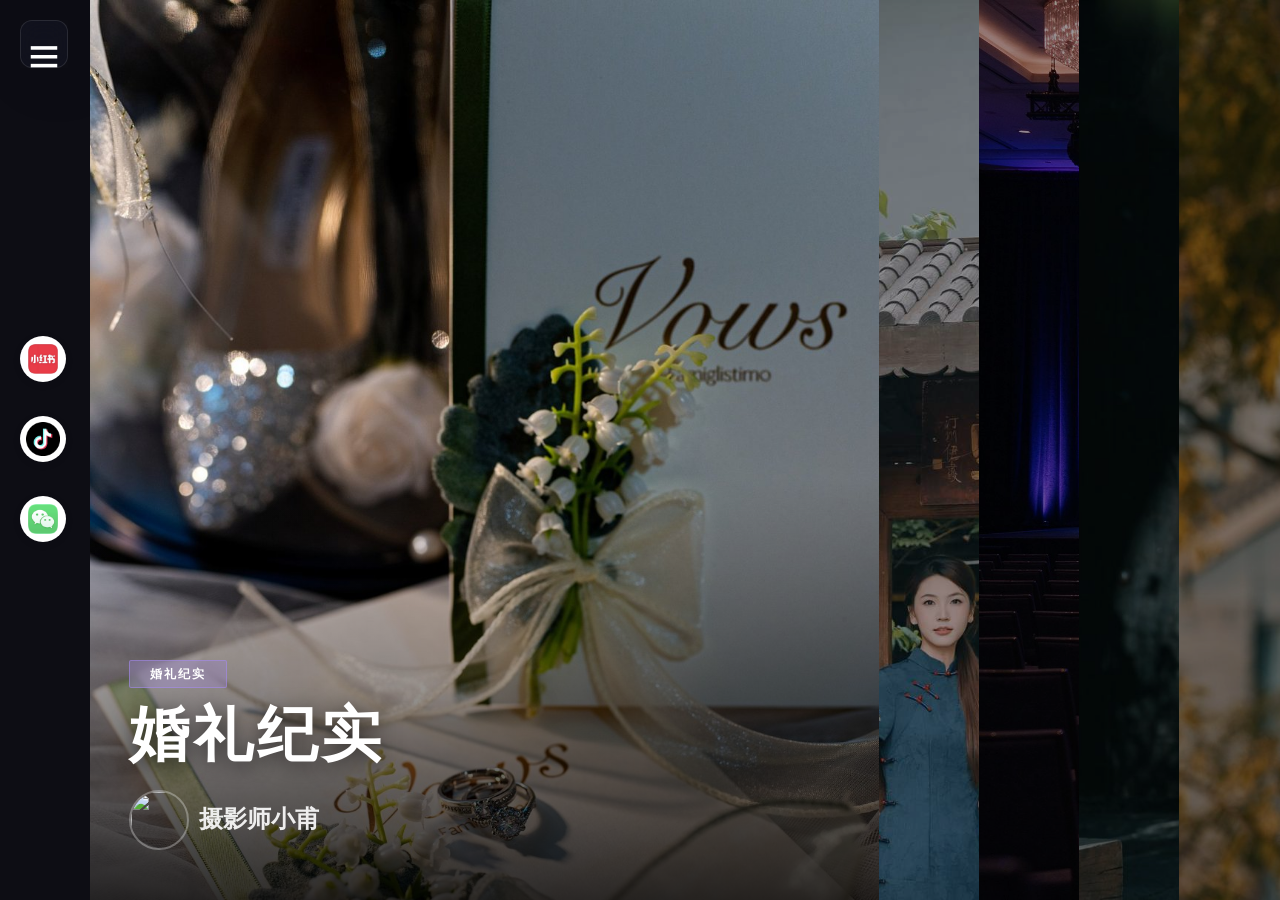
==== commit db771685: "Add files via upload" ====
--- a/index.html
+++ b/index.html
@@ -42,10 +42,13 @@
 		.pa-text h2 { color: #fff !important; text-shadow: 0 4px 20px rgba(0,0,0,0.6); letter-spacing: 4px; }
 		.pa-author img { border-radius: 50%; border: 2px solid rgba(255,255,255,0.3); }
 		.pa-author h4 { color: rgba(255,255,255,0.9) !important; }
-		.menu-switch { background: rgba(20,22,35,0.6) !important; backdrop-filter: blur(16px); border: 1px solid rgba(255,255,255,0.1); }
+		.menu-wrapper { background: transparent !important; width: auto !important; height: auto !important; position: fixed !important; left: 20px; top: 20px; z-index: 999; }
+		.menu-switch { background: rgba(20,22,35,0.6) !important; backdrop-filter: blur(16px); border: 1px solid rgba(255,255,255,0.1); border-radius: 12px !important; width: 48px !important; height: 48px !important; display: flex !important; align-items: center; justify-content: center; }
+		.menu-social-warp { position: fixed !important; left: 20px; top: 50%; transform: translateY(-50%); }
+		.menu-social { display: flex; flex-direction: column; gap: 12px; }
 		.side-menu-wrapper { background: linear-gradient(160deg, rgba(20,22,38,0.95) 0%, rgba(15,15,28,0.98) 100%) !important; }
 		.sm-header { background: rgba(255,255,255,0.04); border-bottom: 1px solid rgba(255,255,255,0.08); padding: 24px 30px; }
-		.site-logo img { border-radius: 12px; box-shadow: 0 4px 20px rgba(167,139,250,0.3); }
+		.site-logo { background: transparent !important; flex: 1 !important; display: flex !important; align-items: center !important; justify-content: center !important; padding: 0 !important; }
 		.menu-close { background: rgba(255,255,255,0.12) !important; color: #fff !important; border-radius: 50%; width: 44px !important; height: 44px !important; padding: 0 !important; display: flex !important; align-items: center !important; justify-content: center !important; line-height: 1 !important; font-size: 20px !important; flex-shrink: 0; } .menu-close i { line-height: 1; margin: 0; padding: 0; display: block; }
 		.main-menu { padding: 30px 20px; }
 		.main-menu ul li a { color: rgba(255,255,255,0.55) !important; font-size: 18px !important; letter-spacing: 3px; padding: 14px 20px; border-radius: 12px; transition: all 0.3s; display: block; }
@@ -57,6 +60,8 @@
 		.sm-socail a.cn-social img { width: 24px; height: 24px; border-radius: 0; }
 		.copyright-text p { color: rgba(255,255,255,0.35) !important; font-size: 12px; }
 		.copyright-text a { color: rgba(167,139,250,0.7) !important; }
+	
+		.hero-section, .about-section, .gallery-section, .contact-section { margin-left: 0 !important; }
 	</style>
 </head>
 <body>
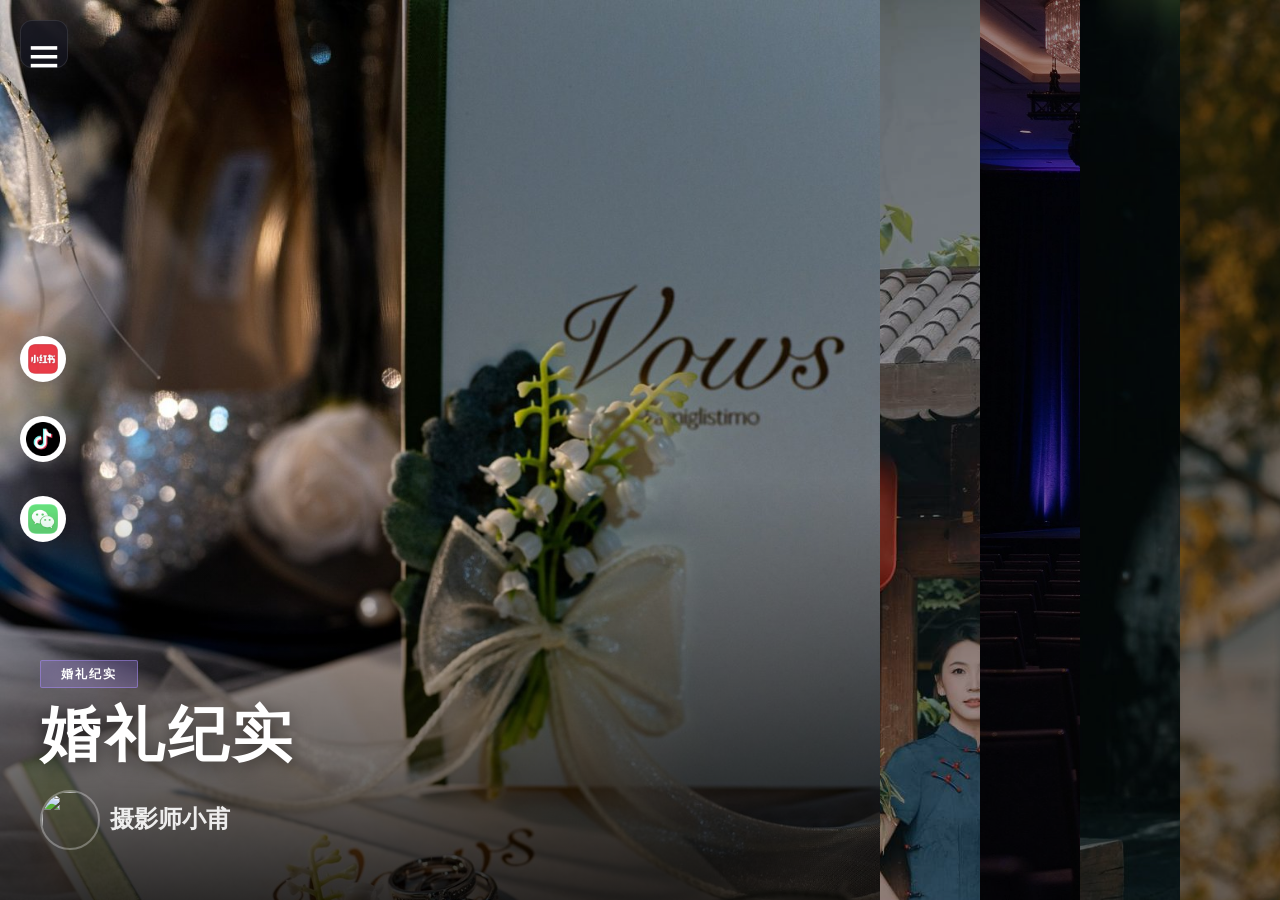
==== commit ac502a0a: "Add files via upload" ====
--- a/index.html
+++ b/index.html
@@ -61,7 +61,9 @@
 		.copyright-text p { color: rgba(255,255,255,0.35) !important; font-size: 12px; }
 		.copyright-text a { color: rgba(167,139,250,0.7) !important; }
 	
-		.hero-section, .about-section, .gallery-section, .contact-section { margin-left: 0 !important; }
+		body, html { margin-left: 0 !important; padding-left: 0 !important; width: 100% !important; }
+		.hero-section, .about-section, .gallery-section, .contact-section, .pana-accordion-wrap, .hero-slider-warp, .about-warp { margin-left: 0 !important; padding-left: 0 !important; width: 100% !important; }
+		.menu-wrapper { background: transparent !important; }
 	</style>
 </head>
 <body>
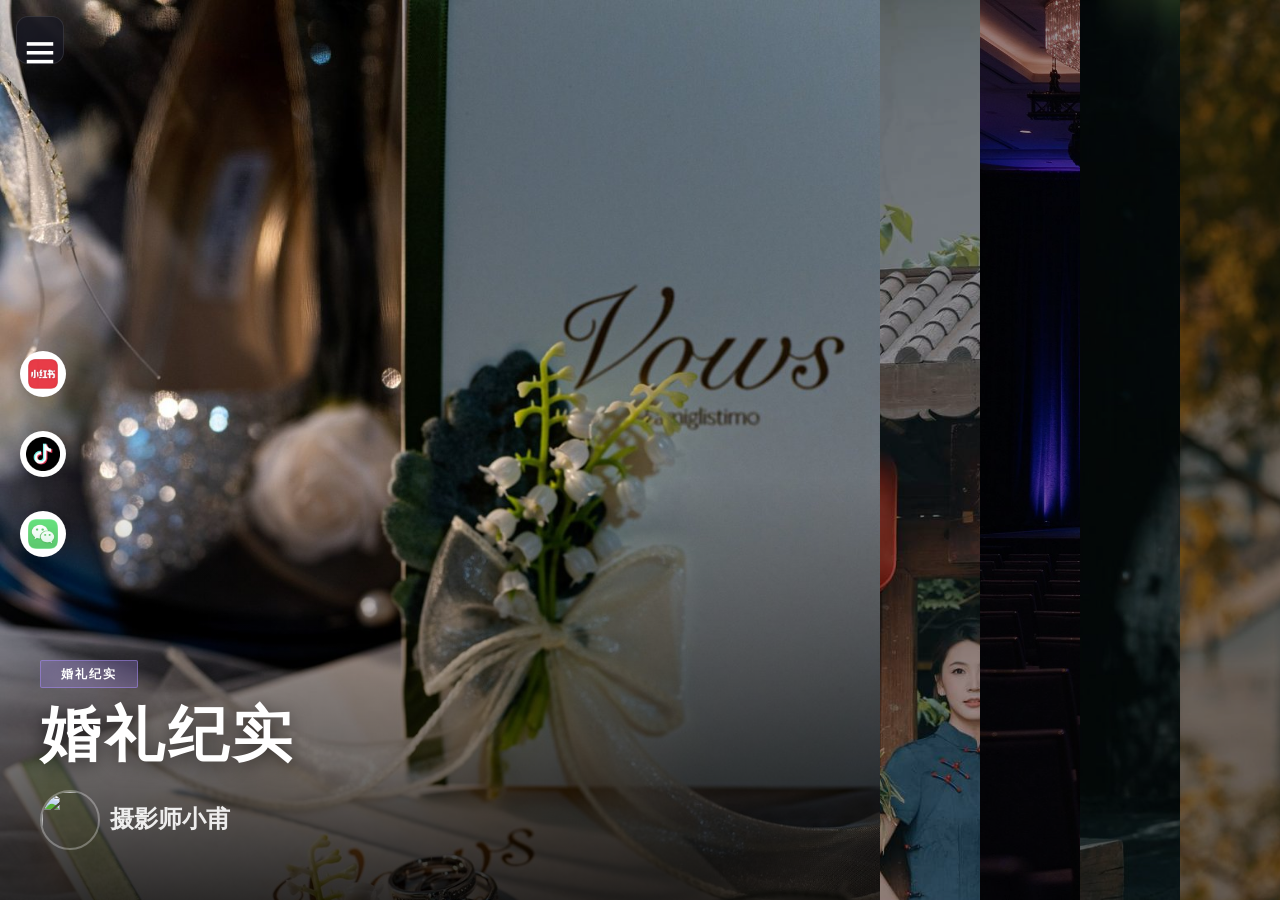
==== commit f418fb6b: "Add files via upload" ====
--- a/index.html
+++ b/index.html
@@ -42,9 +42,9 @@
 		.pa-text h2 { color: #fff !important; text-shadow: 0 4px 20px rgba(0,0,0,0.6); letter-spacing: 4px; }
 		.pa-author img { border-radius: 50%; border: 2px solid rgba(255,255,255,0.3); }
 		.pa-author h4 { color: rgba(255,255,255,0.9) !important; }
-		.menu-wrapper { background: transparent !important; width: auto !important; height: auto !important; position: fixed !important; left: 20px; top: 20px; z-index: 999; }
+		.menu-wrapper { background: transparent !important; width: auto !important; height: auto !important; position: fixed !important; left: 16px !important; top: 16px !important; z-index: 9999 !important; margin: 0 !important; padding: 0 !important; }
 		.menu-switch { background: rgba(20,22,35,0.6) !important; backdrop-filter: blur(16px); border: 1px solid rgba(255,255,255,0.1); border-radius: 12px !important; width: 48px !important; height: 48px !important; display: flex !important; align-items: center; justify-content: center; }
-		.menu-social-warp { position: fixed !important; left: 20px; top: 50%; transform: translateY(-50%); }
+		.menu-social-warp { position: fixed !important; left: 20px; bottom: 30px; top: auto !important; transform: none !important; z-index: 999; }
 		.menu-social { display: flex; flex-direction: column; gap: 12px; }
 		.side-menu-wrapper { background: linear-gradient(160deg, rgba(20,22,38,0.95) 0%, rgba(15,15,28,0.98) 100%) !important; }
 		.sm-header { background: rgba(255,255,255,0.04); border-bottom: 1px solid rgba(255,255,255,0.08); padding: 24px 30px; }
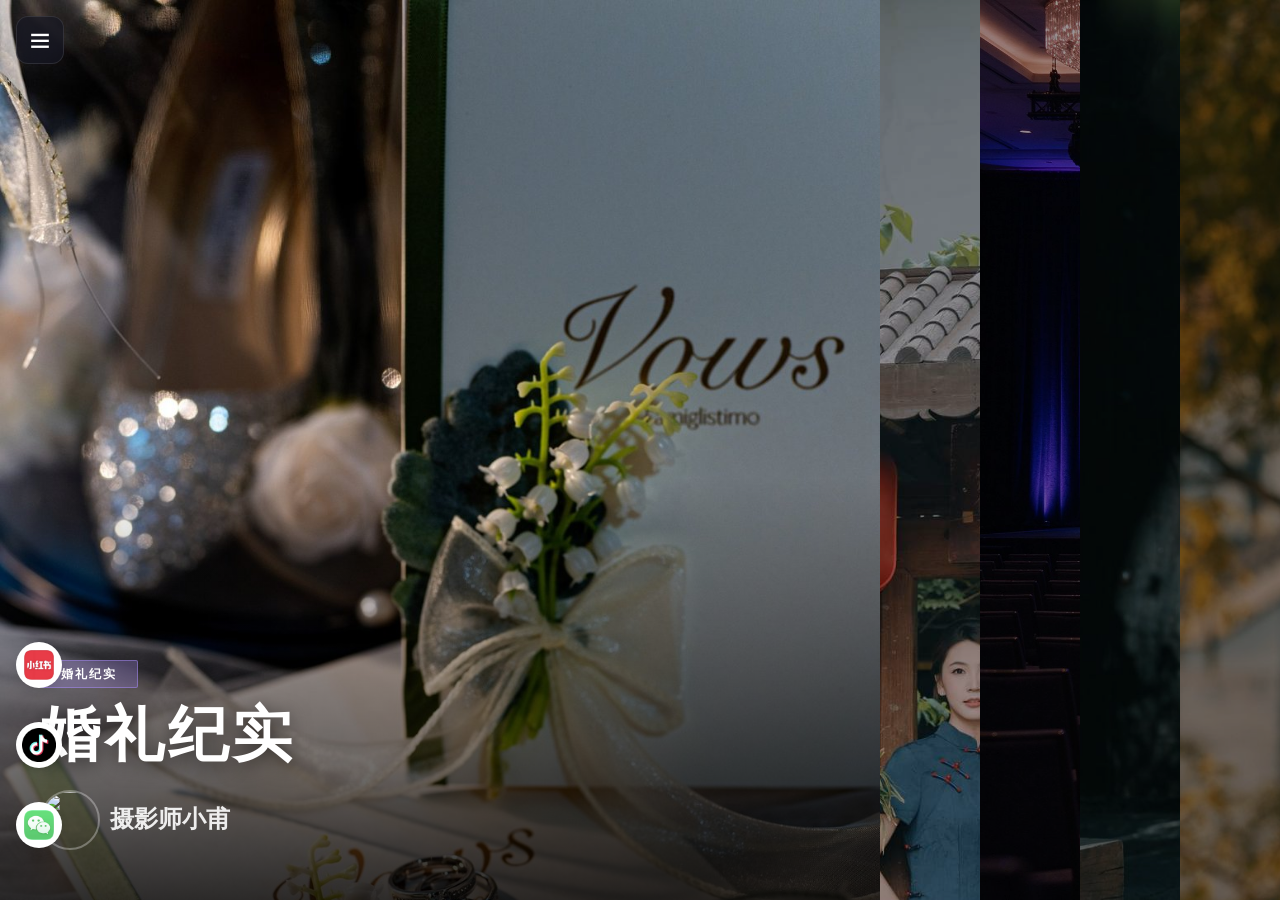
==== commit 52106506: "Add files via upload" ====
--- a/index.html
+++ b/index.html
@@ -43,8 +43,8 @@
 		.pa-author img { border-radius: 50%; border: 2px solid rgba(255,255,255,0.3); }
 		.pa-author h4 { color: rgba(255,255,255,0.9) !important; }
 		.menu-wrapper { background: transparent !important; width: auto !important; height: auto !important; position: fixed !important; left: 16px !important; top: 16px !important; z-index: 9999 !important; margin: 0 !important; padding: 0 !important; }
-		.menu-switch { background: rgba(20,22,35,0.6) !important; backdrop-filter: blur(16px); border: 1px solid rgba(255,255,255,0.1); border-radius: 12px !important; width: 48px !important; height: 48px !important; display: flex !important; align-items: center; justify-content: center; }
-		.menu-social-warp { position: fixed !important; left: 20px; bottom: 30px; top: auto !important; transform: none !important; z-index: 999; }
+		.menu-switch { background: rgba(20,22,35,0.6) !important; backdrop-filter: blur(16px); border: 1px solid rgba(255,255,255,0.1); border-radius: 12px !important; width: 48px !important; height: 48px !important; display: flex !important; align-items: center !important; justify-content: center !important; padding: 0 !important; line-height: 1 !important; } .menu-switch i { margin: 0 !important; padding: 0 !important; line-height: 1 !important; font-size: 20px !important; display: block !important; }
+		.menu-social-warp { position: fixed !important; left: 16px !important; bottom: 30px !important; top: auto !important; transform: none !important; z-index: 9999 !important; height: auto !important; display: block !important; }
 		.menu-social { display: flex; flex-direction: column; gap: 12px; }
 		.side-menu-wrapper { background: linear-gradient(160deg, rgba(20,22,38,0.95) 0%, rgba(15,15,28,0.98) 100%) !important; }
 		.sm-header { background: rgba(255,255,255,0.04); border-bottom: 1px solid rgba(255,255,255,0.08); padding: 24px 30px; }
